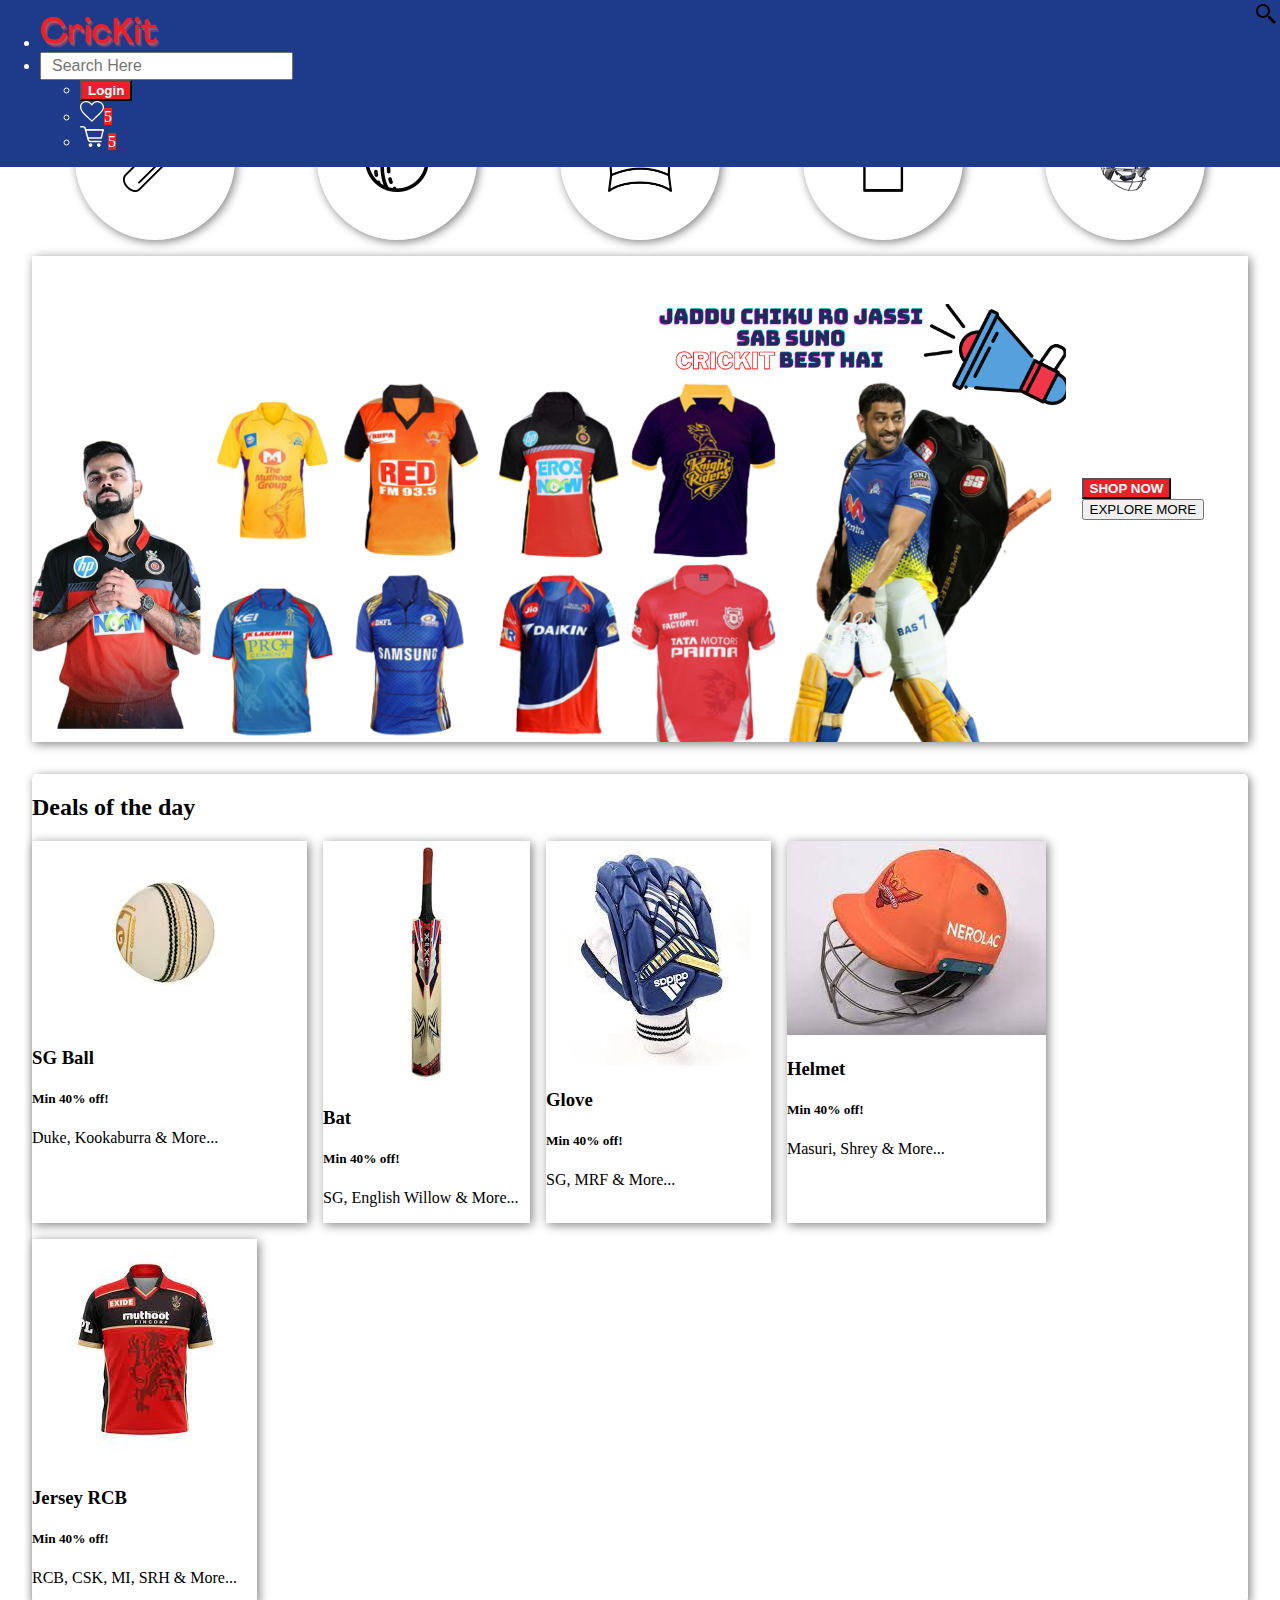
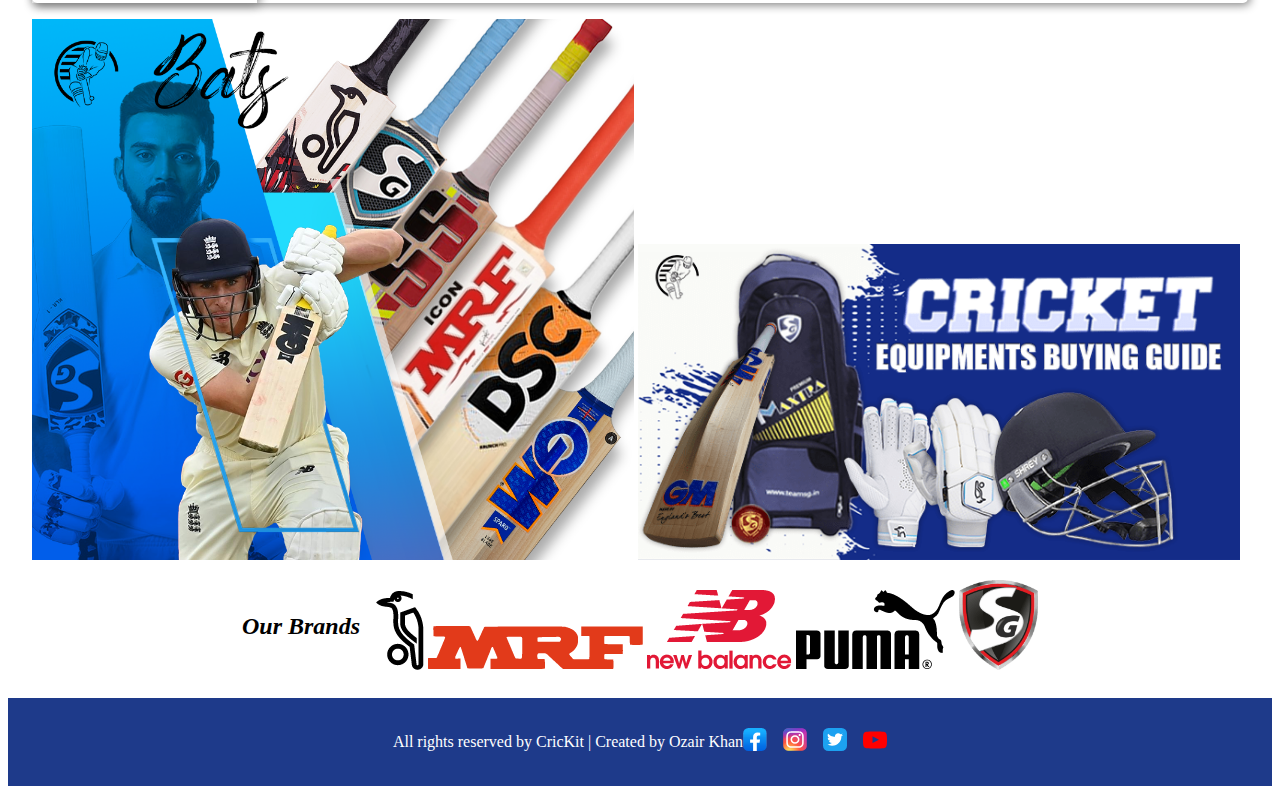
==== index.html @ c499522e "fix: add image" ====
<!DOCTYPE html>
<html lang="en">

<head>
    <meta charset="UTF-8" />
    <meta http-equiv="X-UA-Compatible" content="IE=edge" />
    <meta name="viewport" content="width=device-width, initial-scale=1.0" />
    <title>
        CricKit - Online Shopping Site for IPL jersey, Gloves, Bats, Balls & More.
        Best Offers!
    </title>

    <link rel="stylesheet" href="https://bliss-ui.netlify.app/lib/index.css" />
    <link rel="stylesheet" href="./css/style.css" />
</head>

<body>
    <nav>
        <ul class="navbar-list flex justify-content-space-between gap-2">
            <li class="navbar-list-item">
                <a href=""><img class="brand pl-1" src="./assets/logo/crickit.png" alt="crickit-logo" /></a>
            </li>
            <li class="navbar-list-item">
                <div class="rel search-container">
                    <input class="input-search" type="text" placeholder="Search Here" name="search" />
                    <img class="search" src="./assets/icons-svg/search.svg" alt="search-icon" />
                </div>
            </li>
            <ul class="navbar-list flex justify-content-space-between gap-2">
                <li class="navbar-list-item"><button class="btn">Login</button></li>
                <li class="navbar-list-item badge-container cursor">
                    <img class="svg-icon" src="./assets/icons-svg/heart-white.svg" alt="heart" /><span
                        class="badge badge-red">5</span>
                </li>
                <li class="navbar-list-item badge-container cursor">
                    <img class="svg-icon" src="./assets/icons-svg/shopping-cart.svg" alt="cart" />
                    <span class="badge badge-red">5</span>
                </li>
            </ul>
        </ul>
    </nav>
    <div>
        <main>
            <div class="category">
                <div class="category-list box-shadow mb-1">
                    <img class="img-category" src="./assets/img/cricket-bat.png" alt="bat" />
                </div>
                <div class="category-list box-shadow">
                    <img class="img-category" src="./assets/img/cricket-ball.png" alt="ball" />
                </div>
                <div class="category-list box-shadow">
                    <img class="img-category" src="./assets/img/cap-merchandise.png" alt="cap" />
                </div>
                <div class="category-list box-shadow">
                    <img class="img-category" src="./assets/img/man-tshirt.png" alt="jersey" />
                </div>
                <div class="category-list box-shadow">
                    <img class="img-category" src="./assets/img/helmet.png" alt="helmet" />
                </div>
            </div>
            <div class="banner box-shadow rel">
                <span class="banner-badge box-shadow">Grab Now!!</span>
                <img class="img-banner img-jpg" src="./assets/pics/banner.png" alt="banner" />
                <div>
                    <button class="btn banner-btn-primary">SHOP NOW</button>
                    <button class="btn-secondary-lp px-1 py-0-5 ml-1 font-size-large border-radius bold-500">EXPLORE MORE</button>
                </div>
            </div>
            <div class="deal-container box-shadow">
                <h2 class="pl-1">Deals of the day</h2>
                <div class="deal-items">
                    <div class="card-badge box-shadow">
                        <div class="rel">
                            <img class="img-card" src="./assets/prod/ball2.jpg" alt="ball" />
                        </div>
                        <div class="card-main">
                            <h3 class="prod-title">SG Ball</h3>
                            <h5 class="prod-discount">Min 40% off!</h5>
                        </div>
                        <p class="card-content">Duke, Kookaburra & More...</p>
                    </div>
                    <div class="card-badge box-shadow">
                        <div class="rel">
                            <img class="img-card" src="./assets/prod/bat.jpg" alt="ball" />
                        </div>
                        <div class="card-main">
                            <h3 class="prod-title">Bat</h3>
                            <h5 class="prod-discount">Min 40% off!</h5>
                        </div>
                        <p class="card-content">SG, English Willow & More...</p>
                    </div>
                    <div class="card-badge box-shadow">
                        <div class="rel">
                            <img class="img-card" src="./assets/prod/glove.jpg" alt="glove" />
                        </div>
                        <div class="card-main">
                            <h3 class="prod-title">Glove</h3>
                            <h5 class="prod-discount">Min 40% off!</h5>
                        </div>
                        <p class="card-content">SG, MRF & More...</p>
                    </div>
                    <div class="card-badge box-shadow">
                        <div class="rel">
                            <img class="img-card" src="./assets/prod/helmet.jpg" alt="helmet" />
                        </div>
                        <div class="card-main">
                            <h3 class="prod-title">Helmet</h3>
                            <h5 class="prod-discount">Min 40% off!</h5>
                        </div>
                        <p class="card-content">Masuri, Shrey & More...</p>
                    </div>
                    <div class="card-badge box-shadow">
                        <div class="rel">
                            <img class="img-card" src="./assets/prod/jerseyrcb.jpg" alt="ball" />
                        </div>
                        <div class="card-main">
                            <h3 class="prod-title">Jersey RCB</h3>
                            <h5 class="prod-discount">Min 40% off!</h5>
                        </div>
                        <p class="card-content">RCB, CSK, MI, SRH & More...</p>
                    </div>
                </div>
            </div>
            <div class="ad flex gap-1">
                <img class="img-ad" src="./assets/pics/ad.png" alt="ad" />
                <img class="img-ad" src="./assets/pics/ad1.png" alt="ad" />
            </div>
            <div class="banner flex-column">
                <h2>Our Brands</h2>
                <div class="flex justify-content-space-between gap-1 mb-1">
                    <img src="./assets/pics/bk.png" alt="kk" />
                    <img src="./assets/pics/bmrf.png" alt="mrf" />
                    <img src="./assets/pics/bnb.png" alt="nb" />
                    <img src="./assets/pics/bpuma.png" alt="puma" />
                    <img src="./assets/pics/bsg.png" alt="sg" />
                </div>
            </div>
        </main>
    </div>

    <footer class="flex-column gap-1">
        <div class="text-white bold-500">All rights reserved by CricKit | Created by Ozair Khan</div>
        <div class="connect">
            <div class="facebook">
                <a href=""><img class="svg-icon" src="./assets/icons-svg/facebook-app.svg" alt="facebook" /></a>
            </div>
            <div class="instagram">
                <a href=""><img class="svg-icon" src="./assets/icons-svg/ig-instagram.svg" alt="instagram" /></a>
            </div>
            <div class="twitter">
                <a href=""><img class="svg-icon" src="./assets/icons-svg/twitter-app.svg" alt="twitter" /></a>
            </div>
            <div class="youtube">
                <a href=""><img class="svg-icon" src="./assets/icons-svg/youtube-color.svg" alt="youtube" /></a>
            </div>
        </div>
    </footer>
</body>

</html>
---- css/style.css ----
@import url("./base.css");

/* nav */
nav {
  position: fixed;
  top: 0;
  left: 0;
  width: 100%;
  background: var(--dark-blue);
  z-index: 10;
}

.navbar-list {
  padding-right: 2rem;
}

.navbar-list-item {
  color: var(--white);
}

.brand {
  height: 2rem;
}

.search {
  position: absolute;
  right: 2px;
  top: 2px;
}

.search-container {
  width: 100%;
}

.input-search {
  padding: 3px 10px;
  outline: 1px transparent;
  font-size:1rem;
  color: var(--black);
  padding-right: 2rem;
}

button.btn {
  background: var(--red);
  font-weight: 600;
  color: var(--white);
}

.btn:hover, .banner-btn-primary:hover {
  background: var(--light-red);
  color: var(--red);
}

.banner-btn-primary:hover {
    border: 1px solid var(--red);
}

/* main */
main,
aside {
  margin-top: 5rem;
}

button.banner-btn-primary {
  /* position: absolute;
  bottom: 1rem;
  right: 1rem;
  padding: 1rem 3rem; */
}

.banner {
  display: flex;
  justify-content: center;
  width: 95vw;
  margin: 0 auto;
  align-items: center;
  font-style: italic;
  margin-top: 1rem;
  gap: 1rem;
  background: var(--white);
}

.img-banner {
  width: 85%;
  margin: 0 auto;
  height: auto;
  margin-top: 3rem;
}

.banner-content {
  background: #283891;
  color: white;
  border-radius: 5px;
  font-size: 3rem;
}

.banner-badge {
  position: absolute;
  top: 0;
  left: 0;
  font-size: 3rem;
  background: var(--red);
  font-weight: bold;
  color: white;
  padding: 4px;
}

.banner-text-container {
  position: absolute;
  background: #ffeca2;
  border-radius: 50%;
  height: 3rem;
  top: 4rem;
  right: 1.5rem;
  padding: 2rem 1.5rem 3.5rem 1.5rem;
}

.banner-text {
  font-size: 1.5rem;
}

.category {
  display: flex;
  justify-content: space-evenly;
  gap: 1rem;
  margin-top: 2rem;
}

.category-list {
  display: flex;
  justify-content: center;
  border-radius: 50%;
  width: 10rem;
  height: 10rem;
  align-items: center;
  background: var(--white);
}

.img-category {
  width: 4rem;
  height: 4rem;
}

.category-list:hover {
  cursor: pointer;
  background: var(--red);
}

.card-badge:hover,
.main-container > div:hover {
  cursor: pointer;
  box-shadow: 5px 5px 20px var(--gray);
}

.deal-container {
  width: 95vw;
  display: flex;
  flex-direction: column;
  margin: 0 auto;
  margin-top: 2rem;
  border-radius: 5px;
  background: var(--white);
}

.deal-items {
  display: flex;
  flex-wrap: wrap;
  gap: 1rem;
}

.prod-title,
.prod-discount,
p.card-content {
  color: var(--black);
}

.ad {
    width: 95vw;
    margin: auto;
    margin-top: 1rem;
}

.img-ad {
    width: 49.5%;
}

/* footer */
footer {
  display: flex;
  justify-content: center;
  background: var(--dark-blue);
  height: 5.5rem;
  align-items: center;
  margin-top: 1.5rem;
}

.connect {
  display: flex;
  gap: 1rem;
}

/* product html */
.content-container {
  display: flex;
  gap: 1rem;
  background: var(--light-black);
}

.sidebar {
  gap: 1rem;
  width: 17%;
  margin-left: 1rem;
  padding: 1rem;
  position: fixed;
  background: var(--white);
  height: 78%;
}

.side-heading {
  color: var(--dark-blue);
}

.side-heading > ul {
  padding: 0;
}

.main-container {
  display: flex;
  flex-wrap: wrap;
  gap: 2rem;
  width: 78%;
  margin: 5rem auto auto 20%;
  padding: 1rem;
  background: var(--white);
}

.product-name {
  color: #141111;
  padding-left: 1rem;
  font-weight: bold;
  margin: 0;
  margin-top: 0.5rem;
  font-size: 1.5rem;
}

.product-price {
  color: #141111;
  padding-left: 1rem;
  font-weight: bold;
}

.product-action {
  display: flex;
  justify-content: space-between;
}

.product-buy-button {
  background: #ed1f27;
  border: none;
  padding: 1rem;
  margin: 1rem;
  font-size: 1.2rem;
  border-radius: 5px;
  color: white;
}

.product-cart-button {
  color: #ed1f27;
  border: 1px solid #ed1f27;
  border-radius: 5px;
  padding: 1rem;
  margin: 1rem;
  font-size: 1.2rem;
}

.img-container {
  display: flex;
  margin: auto;
  margin-top: 0.5rem;
}

.img-wishlist {
  position: absolute;
  top: 1rem;
  right: 1rem;
}

/* Login html */
.login-container {
  gap: 2rem;
  height: 77.5vh;
  justify-content: center;
}

.form-container {
  gap: 2rem;
  background: var(--white);
}
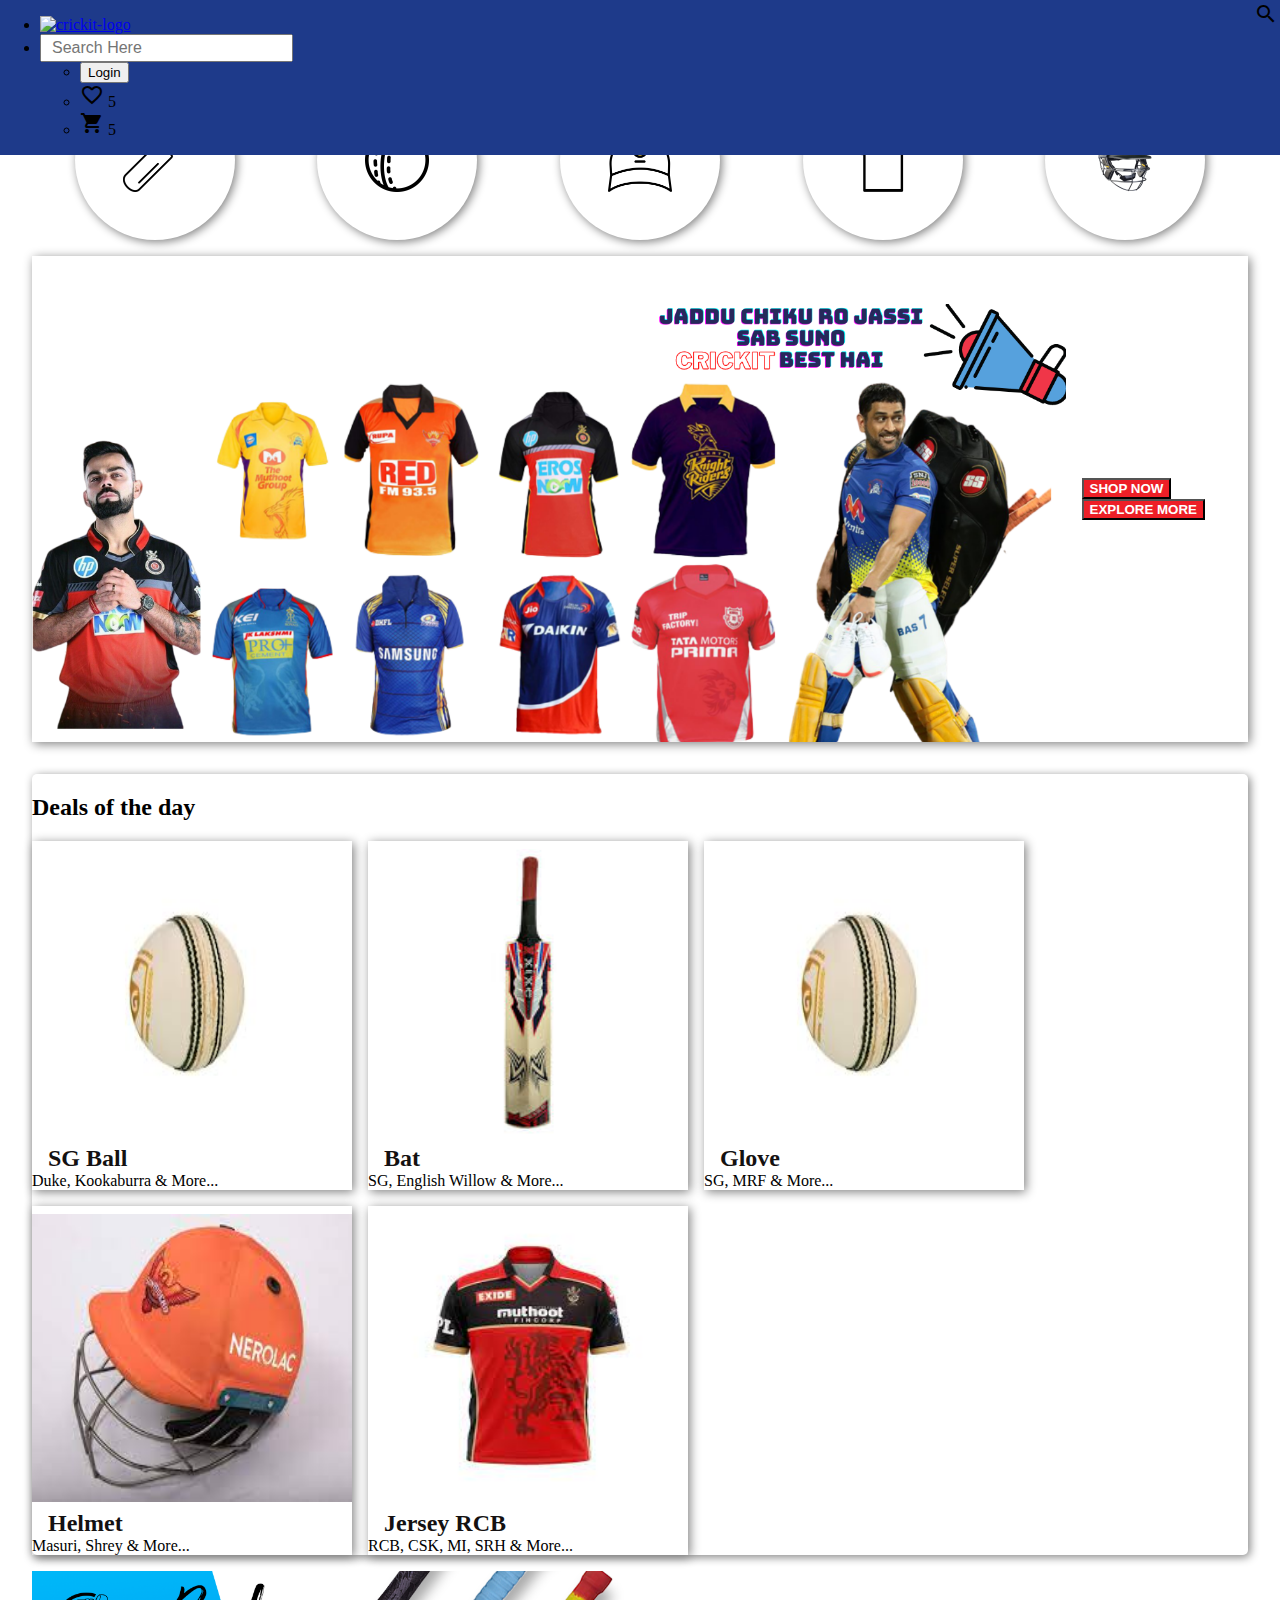
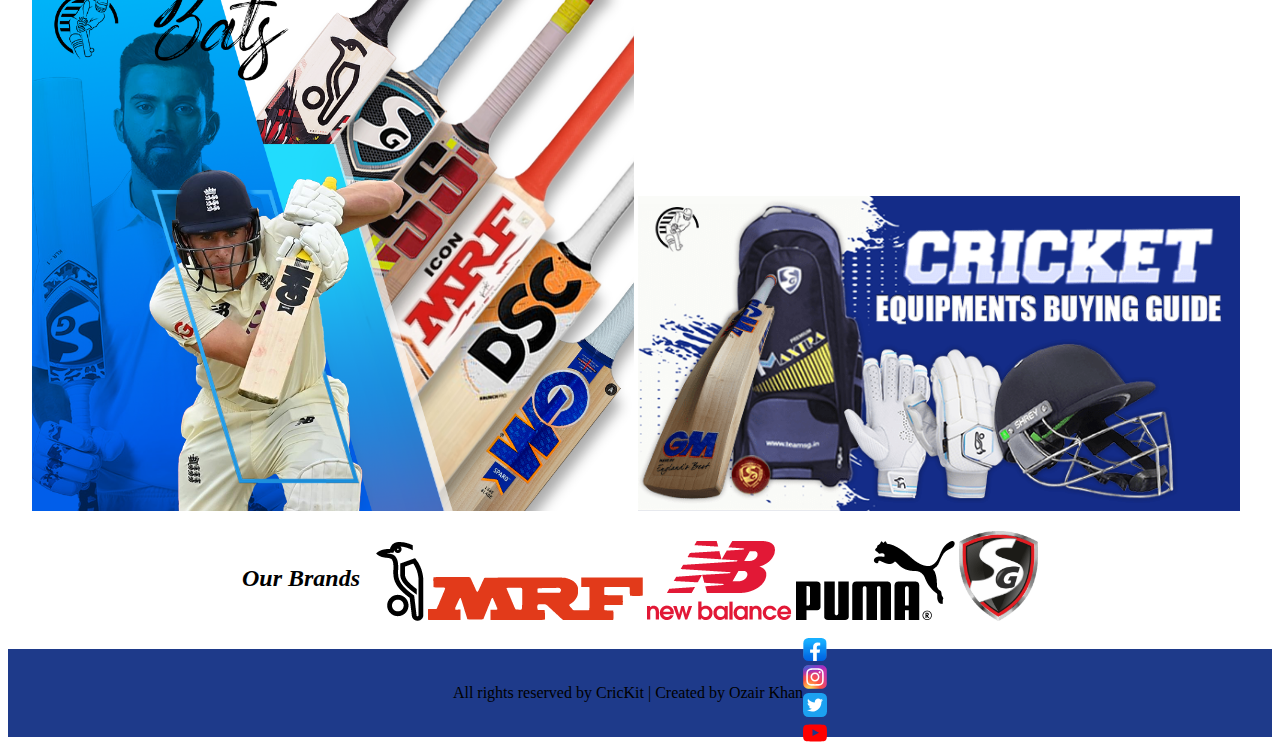
==== commit bd2dceda: "refactor: using card components" ====
--- a/index.html
+++ b/index.html
@@ -9,125 +9,132 @@
         CricKit - Online Shopping Site for IPL jersey, Gloves, Bats, Balls & More.
         Best Offers!
     </title>
-
+    <link href="https://fonts.googleapis.com/icon?family=Material+Icons" rel="stylesheet" />
     <link rel="stylesheet" href="https://bliss-ui.netlify.app/lib/index.css" />
-    <link rel="stylesheet" href="./css/style.css" />
+    <link rel="stylesheet" href="./index.css" />
 </head>
 
 <body>
-    <nav>
-        <ul class="navbar-list flex justify-content-space-between gap-2">
-            <li class="navbar-list-item">
-                <a href=""><img class="brand pl-1" src="./assets/logo/crickit.png" alt="crickit-logo" /></a>
+    <nav class="p-1">
+        <ul class="navbar-list flex justify-between">
+            <li class="flex align-center justify-center">
+                <a href="../index.html"><img class="brand" src="../assets/logo/crickit-logo.png"
+                        alt="crickit-logo" /></a>
             </li>
-            <li class="navbar-list-item">
-                <div class="rel search-container">
-                    <input class="input-search" type="text" placeholder="Search Here" name="search" />
-                    <img class="search" src="./assets/icons-svg/search.svg" alt="search-icon" />
+            <li class="flex align-center justify-center">
+                <div class="rel input-container">
+                    <span class="material-icons search black"> search </span>
+                    <input class="input-search black" type="text" placeholder="Search Here" name="search" />
                 </div>
             </li>
-            <ul class="navbar-list flex justify-content-space-between gap-2">
-                <li class="navbar-list-item"><button class="btn">Login</button></li>
-                <li class="navbar-list-item badge-container cursor">
-                    <img class="svg-icon" src="./assets/icons-svg/heart-white.svg" alt="heart" /><span
-                        class="badge badge-red">5</span>
+            <ul class="navbar-list flex align-center gap-2">
+                <li class="flex align-center justify-center"><button class="btn-primary">Login</button></li>
+                <li class="flex align-center justify-center white badge-container">
+                    <span class="material-icons">favorite_border</span>
+                    <span class="badge bg-red">5</span>
                 </li>
-                <li class="navbar-list-item badge-container cursor">
-                    <img class="svg-icon" src="./assets/icons-svg/shopping-cart.svg" alt="cart" />
-                    <span class="badge badge-red">5</span>
+                <li class="flex align-center justify-center white badge-container">
+                    <span class="material-icons"> shopping_cart </span>
+                    <span class="badge bg-red">5</span>
                 </li>
             </ul>
         </ul>
     </nav>
     <div>
         <main>
-            <div class="category">
-                <div class="category-list box-shadow mb-1">
+            <div class="category flex gap-1 mb-1">
+                <div class="category-list flex justify-center align-center bg-white box-shadow">
                     <img class="img-category" src="./assets/img/cricket-bat.png" alt="bat" />
                 </div>
-                <div class="category-list box-shadow">
+                <div class="category-list flex justify-center align-center bg-white box-shadow">
                     <img class="img-category" src="./assets/img/cricket-ball.png" alt="ball" />
                 </div>
-                <div class="category-list box-shadow">
+                <div class="category-list flex justify-center align-center bg-white box-shadow">
                     <img class="img-category" src="./assets/img/cap-merchandise.png" alt="cap" />
                 </div>
-                <div class="category-list box-shadow">
+                <div class="category-list flex justify-center align-center bg-white box-shadow">
                     <img class="img-category" src="./assets/img/man-tshirt.png" alt="jersey" />
                 </div>
-                <div class="category-list box-shadow">
+                <div class="category-list flex justify-center align-center bg-white box-shadow">
                     <img class="img-category" src="./assets/img/helmet.png" alt="helmet" />
                 </div>
             </div>
-            <div class="banner box-shadow rel">
-                <span class="banner-badge box-shadow">Grab Now!!</span>
-                <img class="img-banner img-jpg" src="./assets/pics/banner.png" alt="banner" />
-                <div>
-                    <button class="btn banner-btn-primary">SHOP NOW</button>
-                    <button class="btn-secondary-lp px-1 py-0-5 ml-1 font-size-large border-radius bold-500">EXPLORE MORE</button>
+            <div class="banner bg-white border-radius box-shadow rel">
+                <span class="banner-badge white bg-red border-radius bold-500">Grab Now!!</span>
+                <img class="img-banner mt-1" src="./assets/pics/banner.png" alt="banner" />
+                <div class="banner-btn pr-1 pb-1 flex gap-1">
+                    <button class="btn btn-primary">SHOP NOW</button>
+                    <button class="btn btn-secondary">EXPLORE MORE</button>
                 </div>
             </div>
-            <div class="deal-container box-shadow">
+            <div class="deal-container flex flex-column border-radius bg-white box-shadow">
                 <h2 class="pl-1">Deals of the day</h2>
-                <div class="deal-items">
-                    <div class="card-badge box-shadow">
-                        <div class="rel">
-                            <img class="img-card" src="./assets/prod/ball2.jpg" alt="ball" />
+                <div class="deal-items flex gap-1 pl-1 pb-1">
+                    <div class="card-vertical product rel bg-white card-badge box-shadow">
+                        <div class="card-img-container flex img-container">
+                            <img class="img-jpg" src="../assets/prod/ball2.jpg" alt="ball" />
                         </div>
-                        <div class="card-main">
-                            <h3 class="prod-title">SG Ball</h3>
-                            <h5 class="prod-discount">Min 40% off!</h5>
+                        <div class="card-body flex flex-column align-items">
+                            <div class="product-name p-1">SG Ball</div>
+                            <div class="card-sub-content p-1">
+                                Duke, Kookaburra & More...
+                            </div>
                         </div>
-                        <p class="card-content">Duke, Kookaburra & More...</p>
                     </div>
-                    <div class="card-badge box-shadow">
-                        <div class="rel">
-                            <img class="img-card" src="./assets/prod/bat.jpg" alt="ball" />
+                    <div class="card-vertical product rel bg-white card-badge box-shadow">
+                        <div class="card-img-container flex img-container">
+                            <img class="img-jpg" src="./assets/prod/bat.jpg" alt="bat" />
                         </div>
-                        <div class="card-main">
-                            <h3 class="prod-title">Bat</h3>
-                            <h5 class="prod-discount">Min 40% off!</h5>
+                        <div class="card-body flex flex-column align-items">
+                            <div class="product-name p-1">Bat</div>
+                            <div class="card-sub-content p-1">
+                                SG, English Willow & More...
+                            </div>
                         </div>
-                        <p class="card-content">SG, English Willow & More...</p>
                     </div>
-                    <div class="card-badge box-shadow">
-                        <div class="rel">
-                            <img class="img-card" src="./assets/prod/glove.jpg" alt="glove" />
+                    <div class="card-vertical product rel bg-white card-badge box-shadow">
+                        <div class="card-img-container flex img-container">
+                            <img class="img-jpg" src="../assets/prod/ball2.jpg" alt="card-pic" />
                         </div>
-                        <div class="card-main">
-                            <h3 class="prod-title">Glove</h3>
-                            <h5 class="prod-discount">Min 40% off!</h5>
+                        <div class="card-body flex flex-column align-items">
+                            <div class="product-name p-1">Glove</div>
+                            <div class="card-sub-content p-1">
+                                SG, MRF & More...
+                            </div>
                         </div>
-                        <p class="card-content">SG, MRF & More...</p>
                     </div>
-                    <div class="card-badge box-shadow">
-                        <div class="rel">
-                            <img class="img-card" src="./assets/prod/helmet.jpg" alt="helmet" />
+                    <div class="card-vertical product rel bg-white card-badge box-shadow">
+                        <div class="card-img-container flex img-container">
+                            <img class="img-jpg" src="../assets/prod/helmet.jpg" alt="helmet" />
                         </div>
-                        <div class="card-main">
-                            <h3 class="prod-title">Helmet</h3>
-                            <h5 class="prod-discount">Min 40% off!</h5>
+                        <div class="card-body flex flex-column align-items">
+                            <div class="product-name p-1">Helmet</div>
+                            <div class="card-sub-content p-1">
+                                Masuri, Shrey & More...
+                            </div>
                         </div>
-                        <p class="card-content">Masuri, Shrey & More...</p>
                     </div>
-                    <div class="card-badge box-shadow">
-                        <div class="rel">
-                            <img class="img-card" src="./assets/prod/jerseyrcb.jpg" alt="ball" />
+                    <div class="card-vertical product rel bg-white card-badge box-shadow">
+                        <div class="card-img-container flex img-container">
+                            <img class="img-jpg" src="./assets/prod/jerseyrcb.jpg" alt="jersey" />
                         </div>
-                        <div class="card-main">
-                            <h3 class="prod-title">Jersey RCB</h3>
-                            <h5 class="prod-discount">Min 40% off!</h5>
+                        <div class="card-body flex flex-column align-items">
+                            <div class="product-name p-1">Jersey RCB</div>
+                            <div class="card-sub-content p-1">
+                                RCB, CSK, MI, SRH & More...
+                            </div>
                         </div>
-                        <p class="card-content">RCB, CSK, MI, SRH & More...</p>
                     </div>
+
                 </div>
             </div>
             <div class="ad flex gap-1">
                 <img class="img-ad" src="./assets/pics/ad.png" alt="ad" />
                 <img class="img-ad" src="./assets/pics/ad1.png" alt="ad" />
             </div>
-            <div class="banner flex-column">
+            <div class="banner flex-column bg-white">
                 <h2>Our Brands</h2>
-                <div class="flex justify-content-space-between gap-1 mb-1">
+                <div class="flex justify-between gap-1 mb-1">
                     <img src="./assets/pics/bk.png" alt="kk" />
                     <img src="./assets/pics/bmrf.png" alt="mrf" />
                     <img src="./assets/pics/bnb.png" alt="nb" />
@@ -138,9 +145,10 @@
         </main>
     </div>
 
-    <footer class="flex-column gap-1">
-        <div class="text-white bold-500">All rights reserved by CricKit | Created by Ozair Khan</div>
-        <div class="connect">
+    <footer class="flex flex-column justify-center align-center gap-1">
+        <div class="white bold-500">All rights reserved by <span class="red">CricKit</span> | Created by Ozair Khan
+        </div>
+        <div class="flex gap-1">
             <div class="facebook">
                 <a href=""><img class="svg-icon" src="./assets/icons-svg/facebook-app.svg" alt="facebook" /></a>
             </div>
--- a/index.css
+++ b/index.css
@@ -0,0 +1,3 @@
+@import url("./css/style.css");
+@import url("./css/homepage.css");
+@import url("./css/product.css");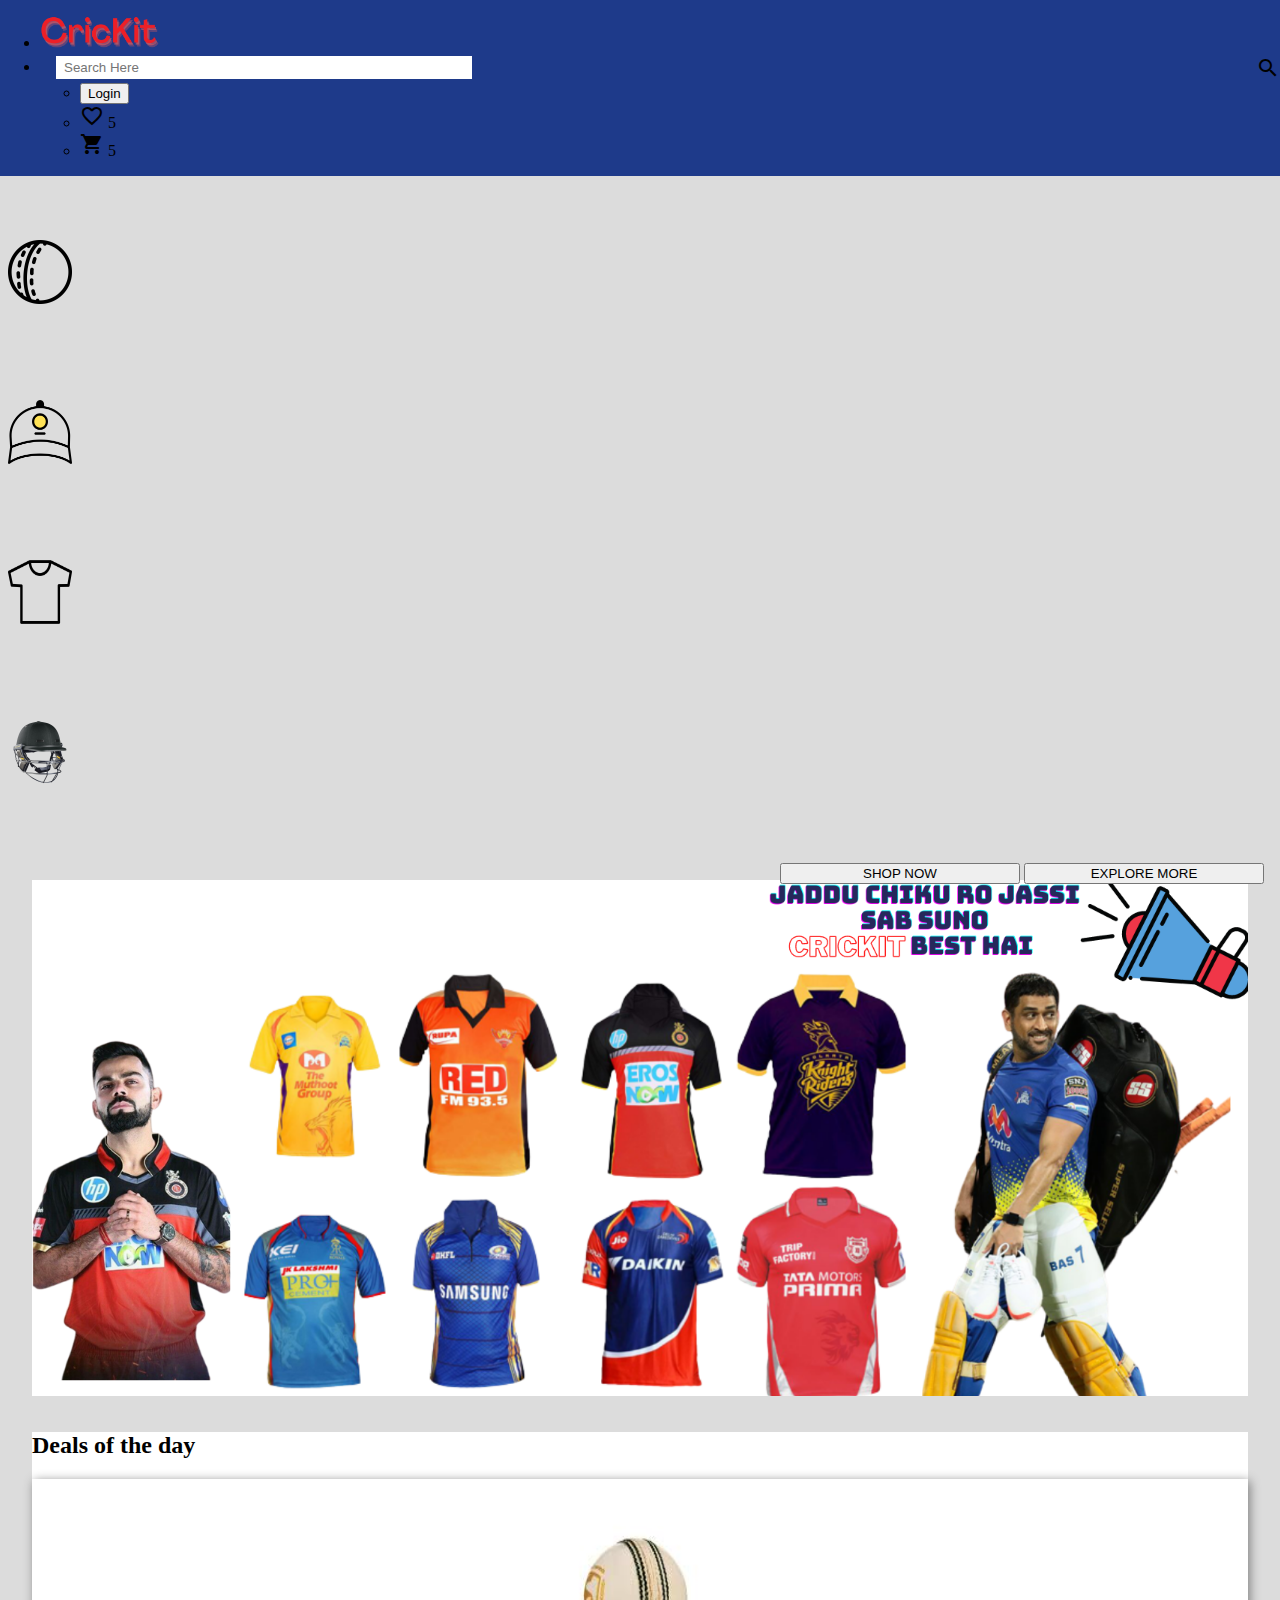
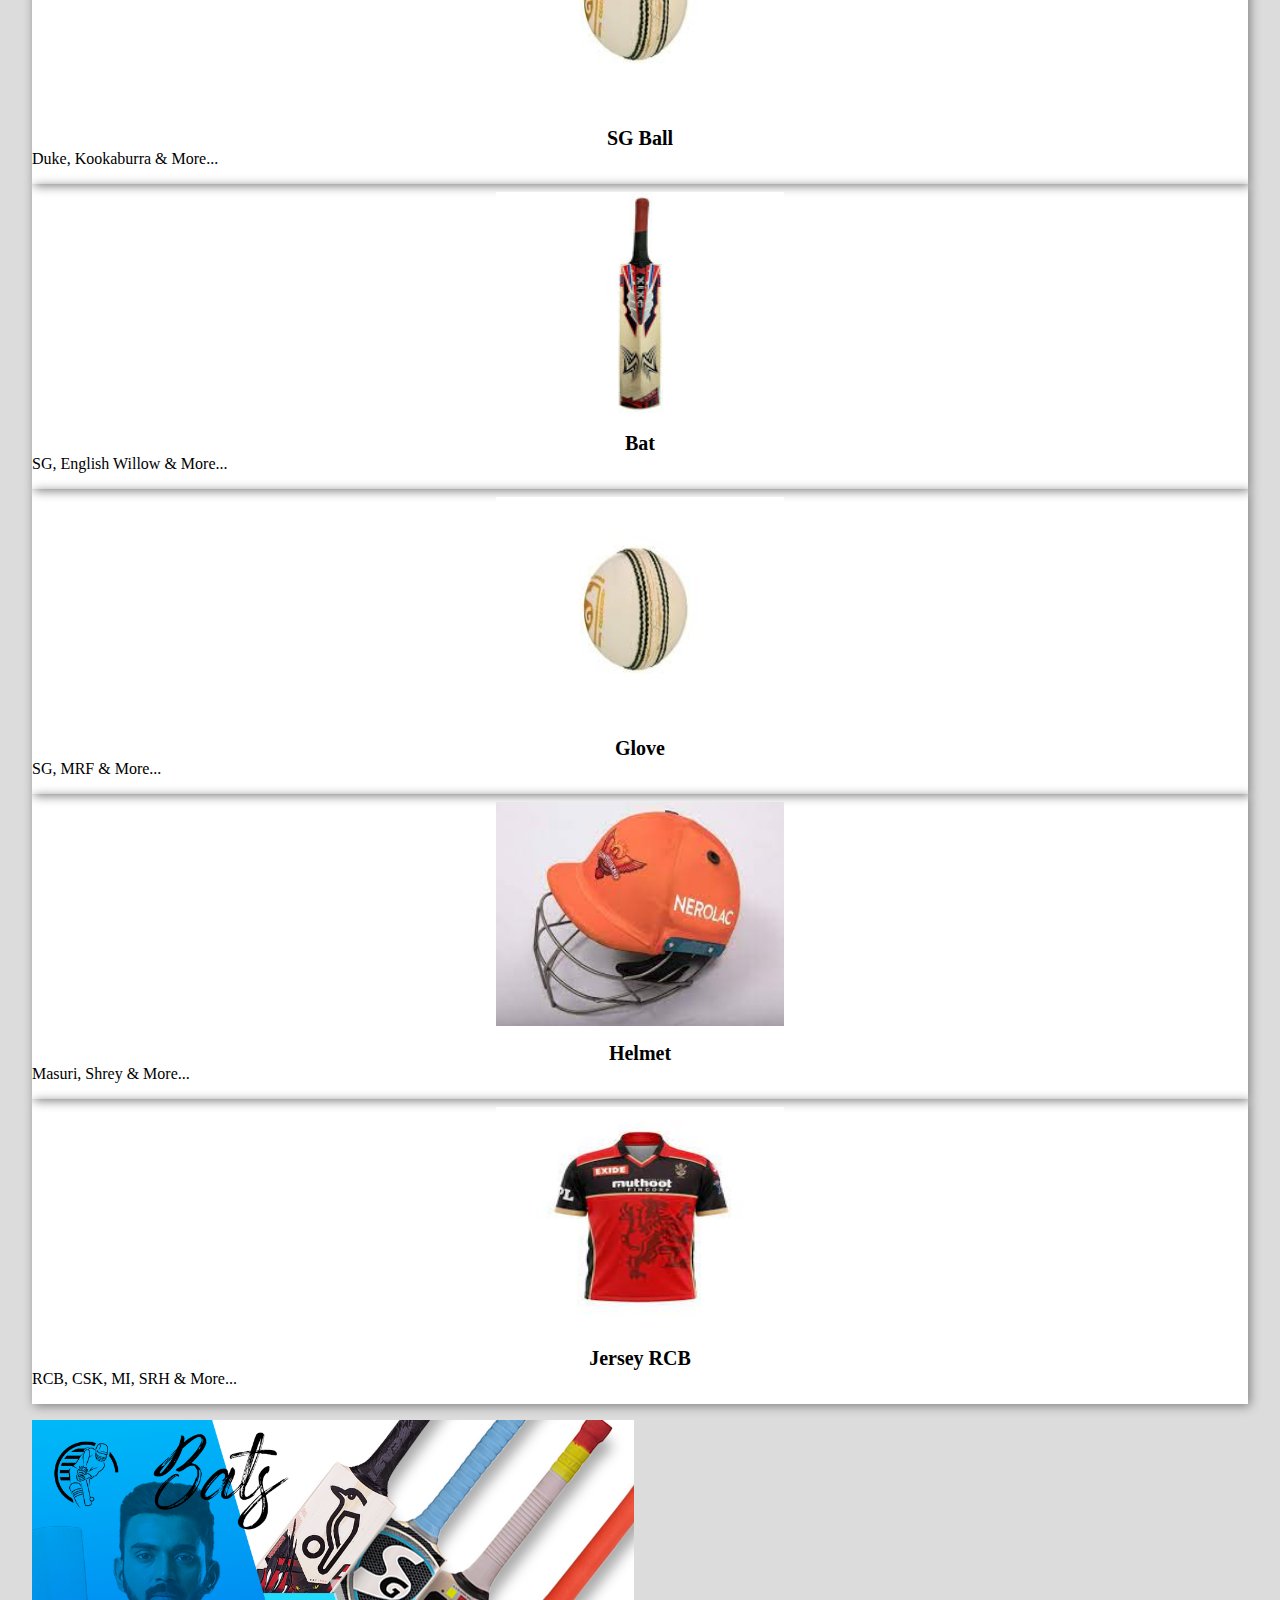
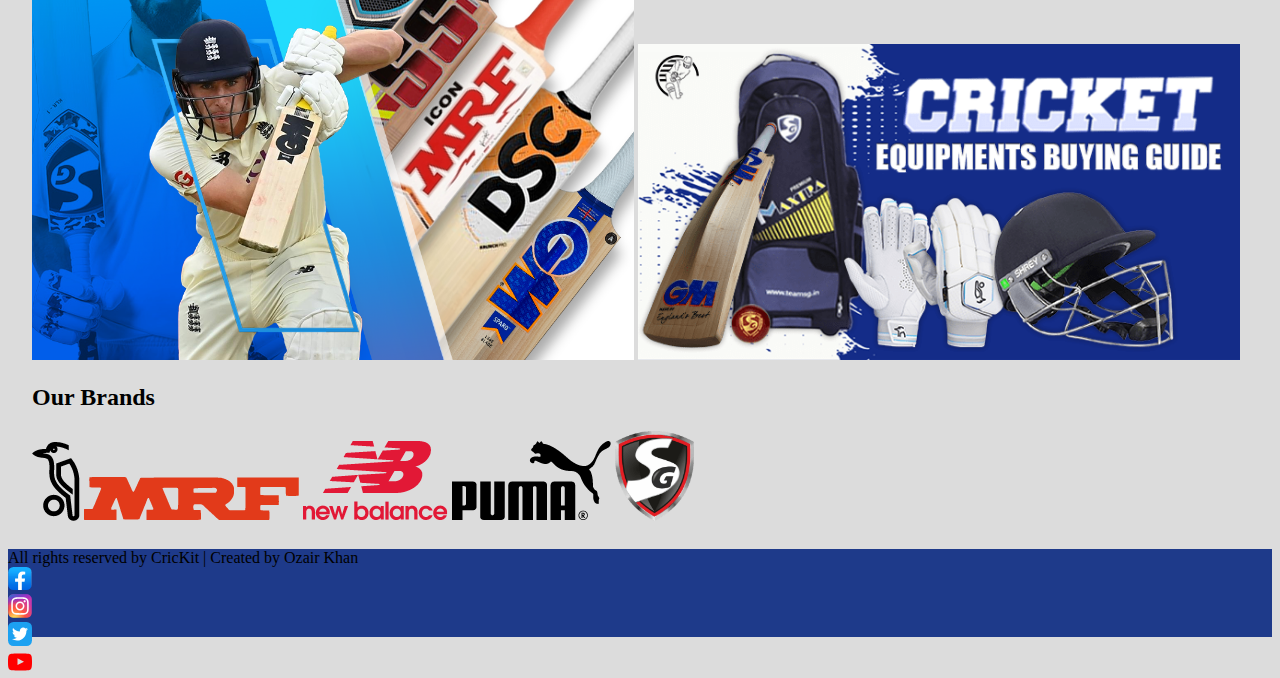
==== commit 75551997: "refactor: add # for dead links" ====
--- a/index.html
+++ b/index.html
@@ -150,16 +150,16 @@
         </div>
         <div class="flex gap-1">
             <div class="facebook">
-                <a href=""><img class="svg-icon" src="./assets/icons-svg/facebook-app.svg" alt="facebook" /></a>
+                <a href="#"><img class="svg-icon" src="./assets/icons-svg/facebook-app.svg" alt="facebook" /></a>
             </div>
             <div class="instagram">
-                <a href=""><img class="svg-icon" src="./assets/icons-svg/ig-instagram.svg" alt="instagram" /></a>
+                <a href="#"><img class="svg-icon" src="./assets/icons-svg/ig-instagram.svg" alt="instagram" /></a>
             </div>
             <div class="twitter">
-                <a href=""><img class="svg-icon" src="./assets/icons-svg/twitter-app.svg" alt="twitter" /></a>
+                <a href="#"><img class="svg-icon" src="./assets/icons-svg/twitter-app.svg" alt="twitter" /></a>
             </div>
             <div class="youtube">
-                <a href=""><img class="svg-icon" src="./assets/icons-svg/youtube-color.svg" alt="youtube" /></a>
+                <a href="#"><img class="svg-icon" src="./assets/icons-svg/youtube-color.svg" alt="youtube" /></a>
             </div>
         </div>
     </footer>
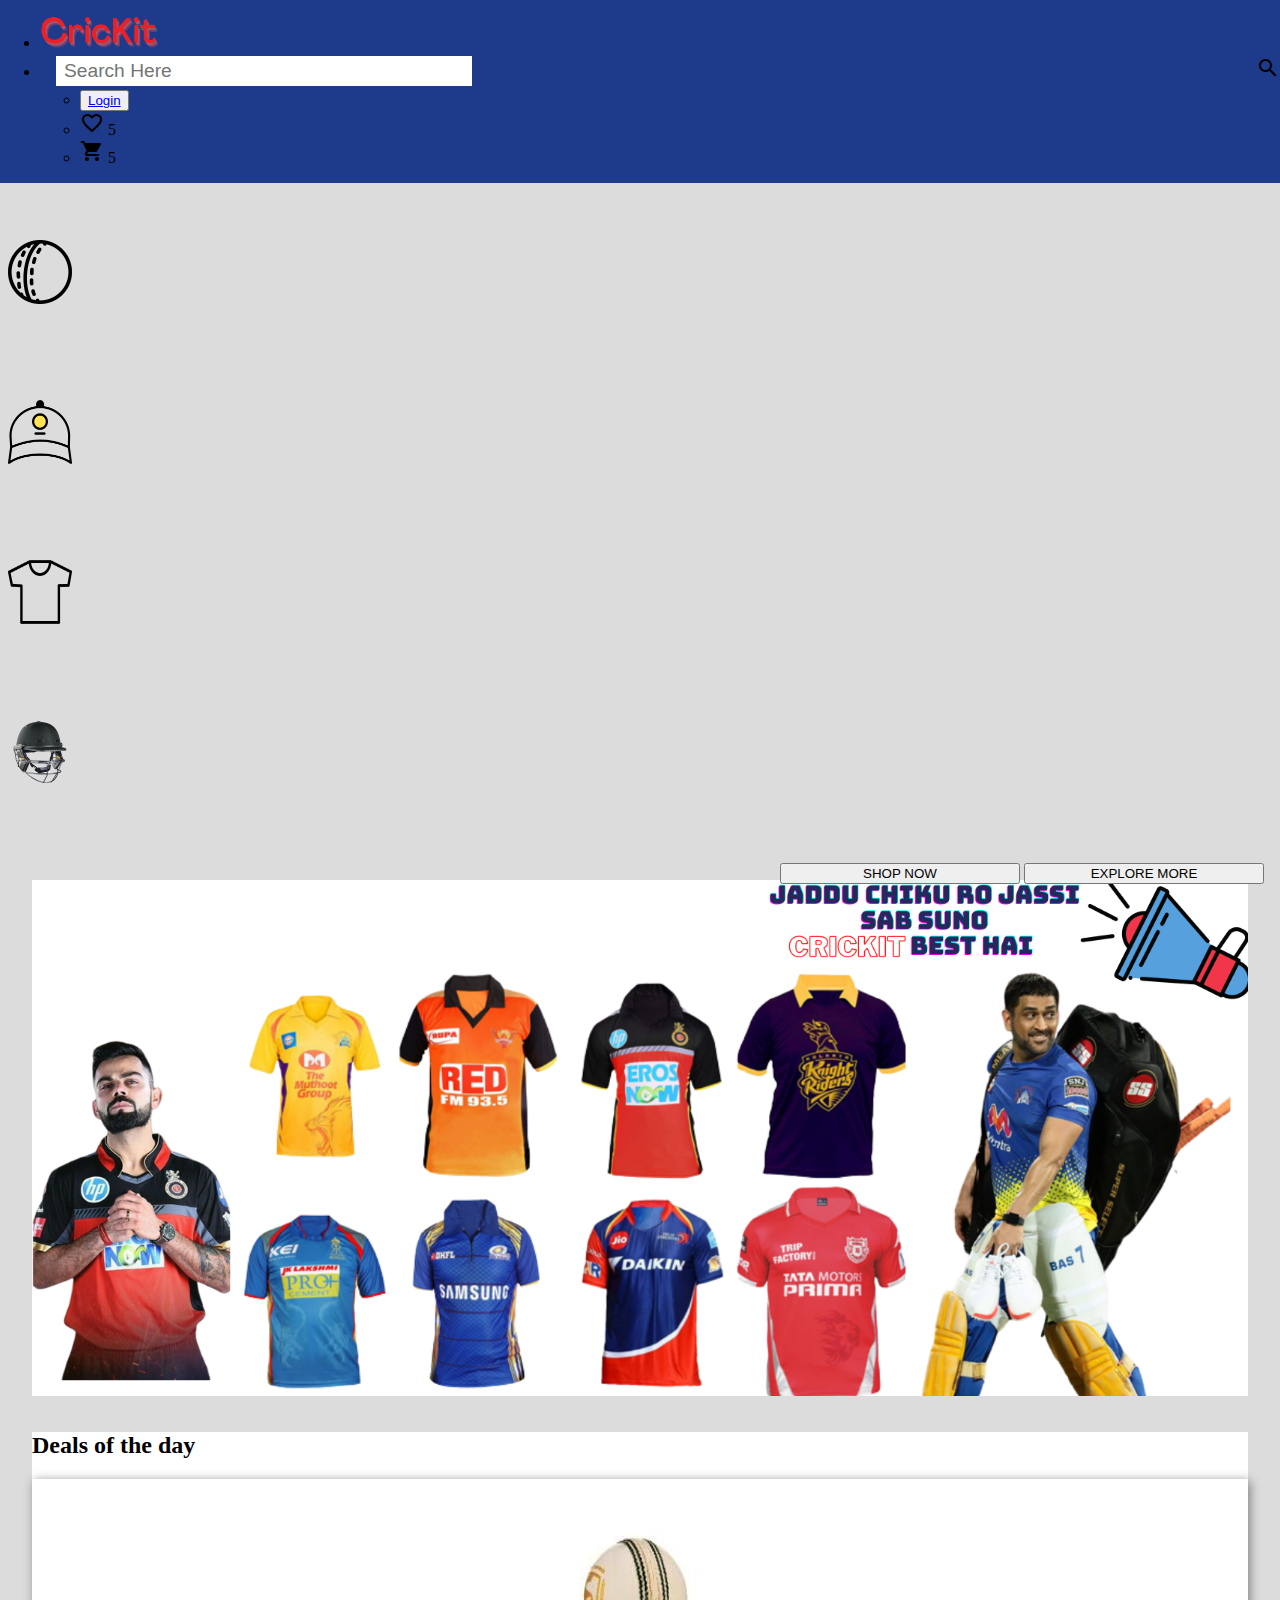
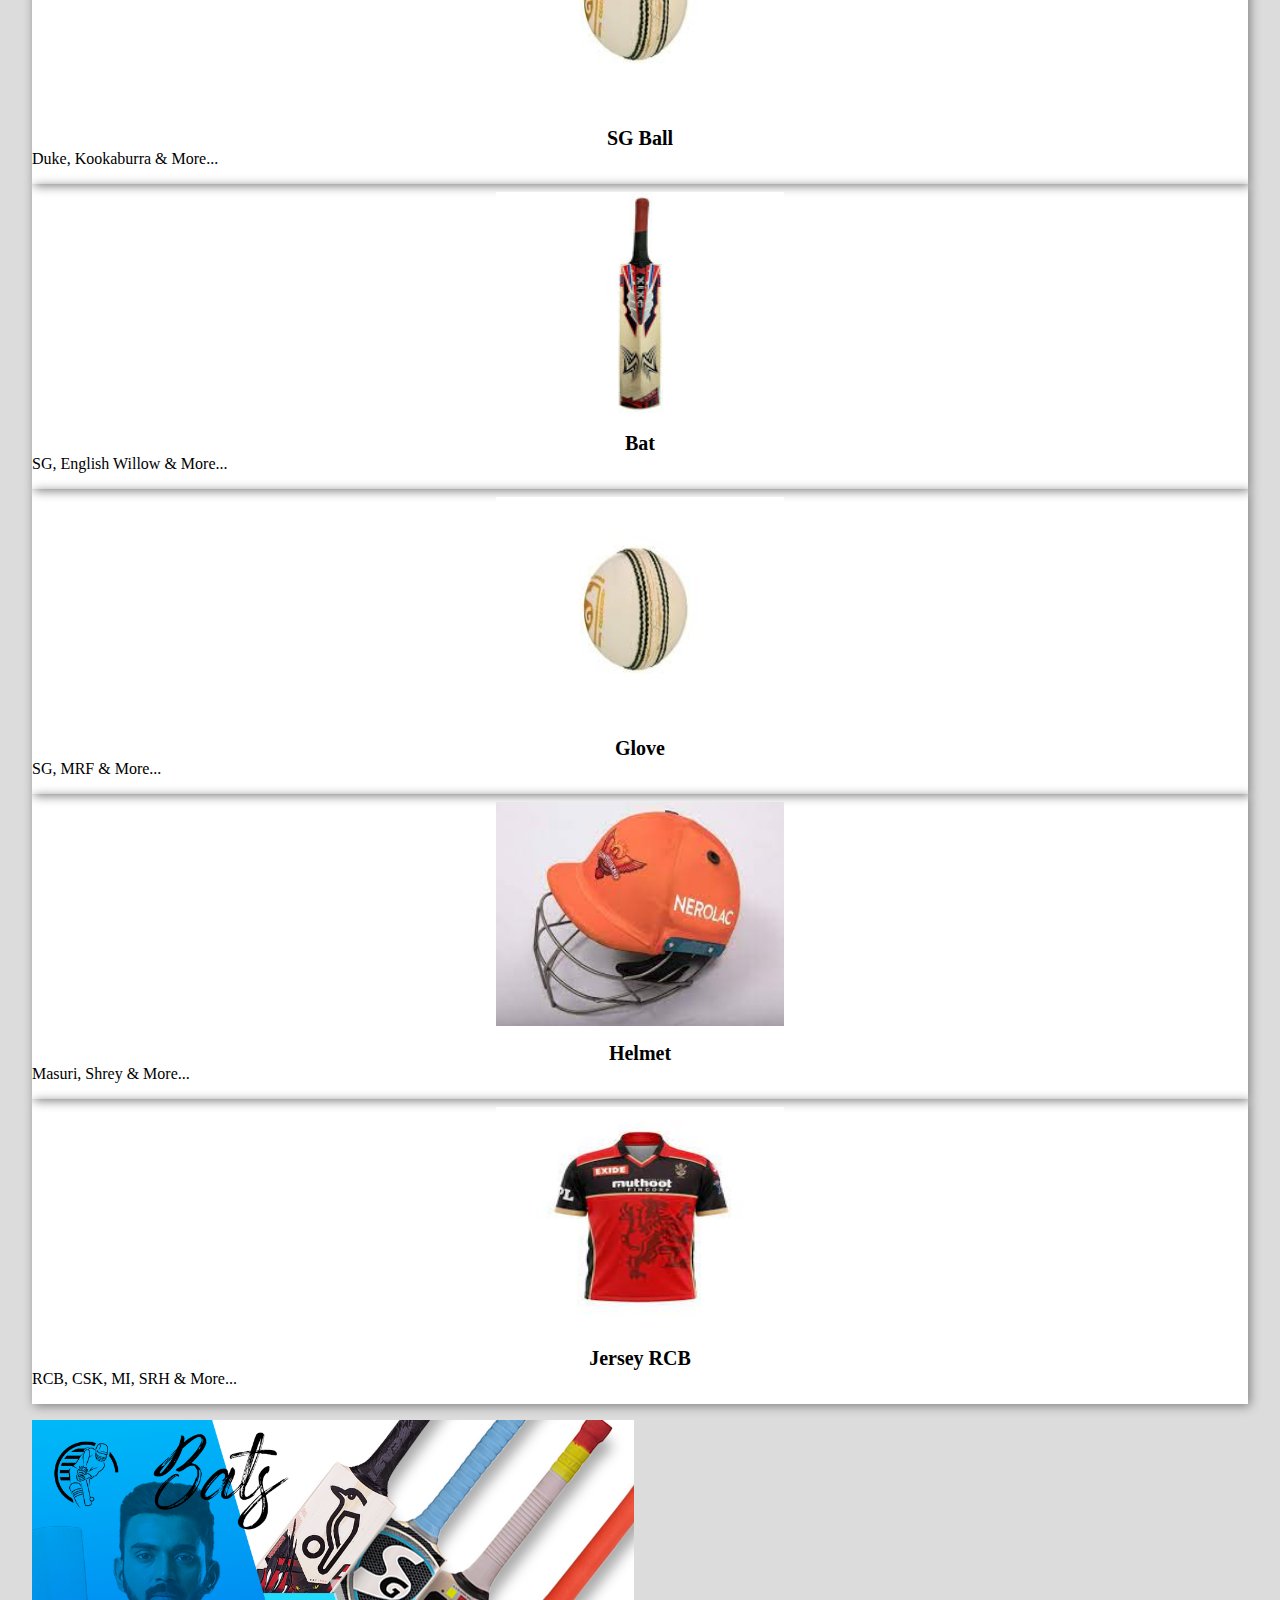
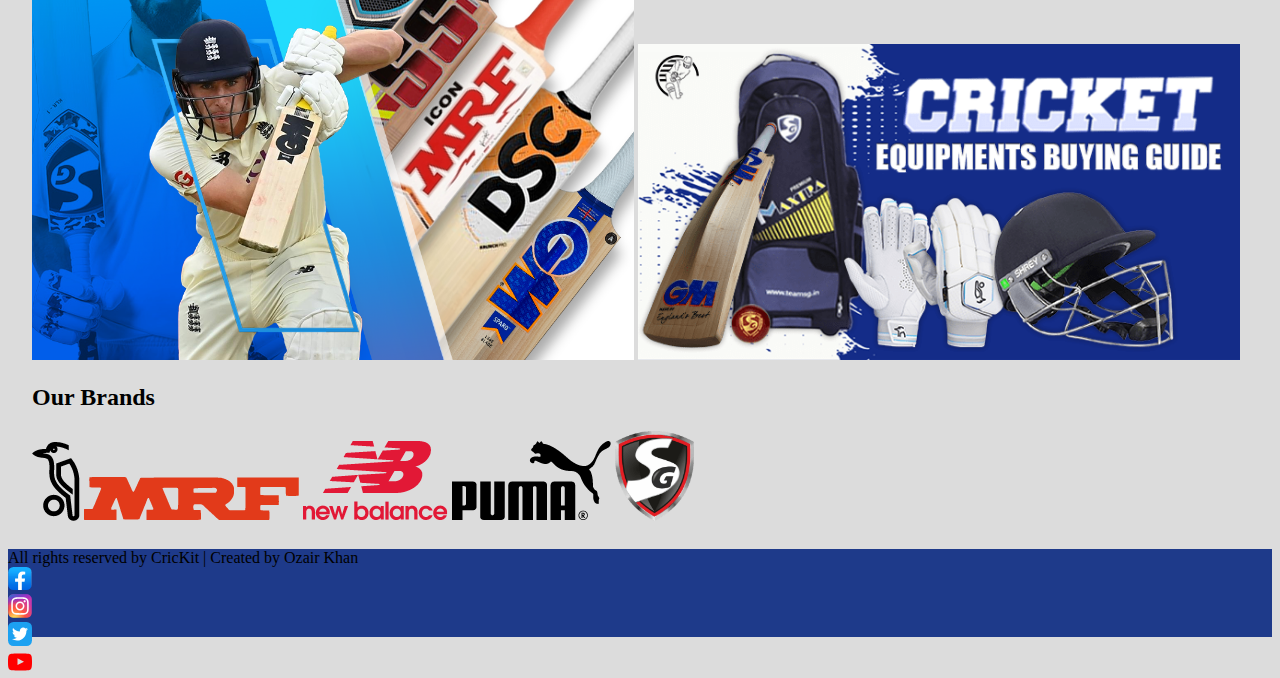
==== commit 5a898851: "add login link" ====
--- a/index.html
+++ b/index.html
@@ -28,7 +28,7 @@
                 </div>
             </li>
             <ul class="navbar-list flex align-center gap-2">
-                <li class="flex align-center justify-center"><button class="btn-primary">Login</button></li>
+                <li class="flex align-center justify-center"><button class="btn-primary"><a href="./html/login.html">Login</a></button></li>
                 <li class="flex align-center justify-center white badge-container">
                     <span class="material-icons">favorite_border</span>
                     <span class="badge bg-red">5</span>
--- a/index.css
+++ b/index.css
@@ -1,3 +1,6 @@
 @import url("./css/style.css");
 @import url("./css/homepage.css");
-@import url("./css/product.css");+@import url("./css/product.css");
+@import url("./css/login.css");
+@import url("./css/signup.css");
+@import url("./css/wishlist.css");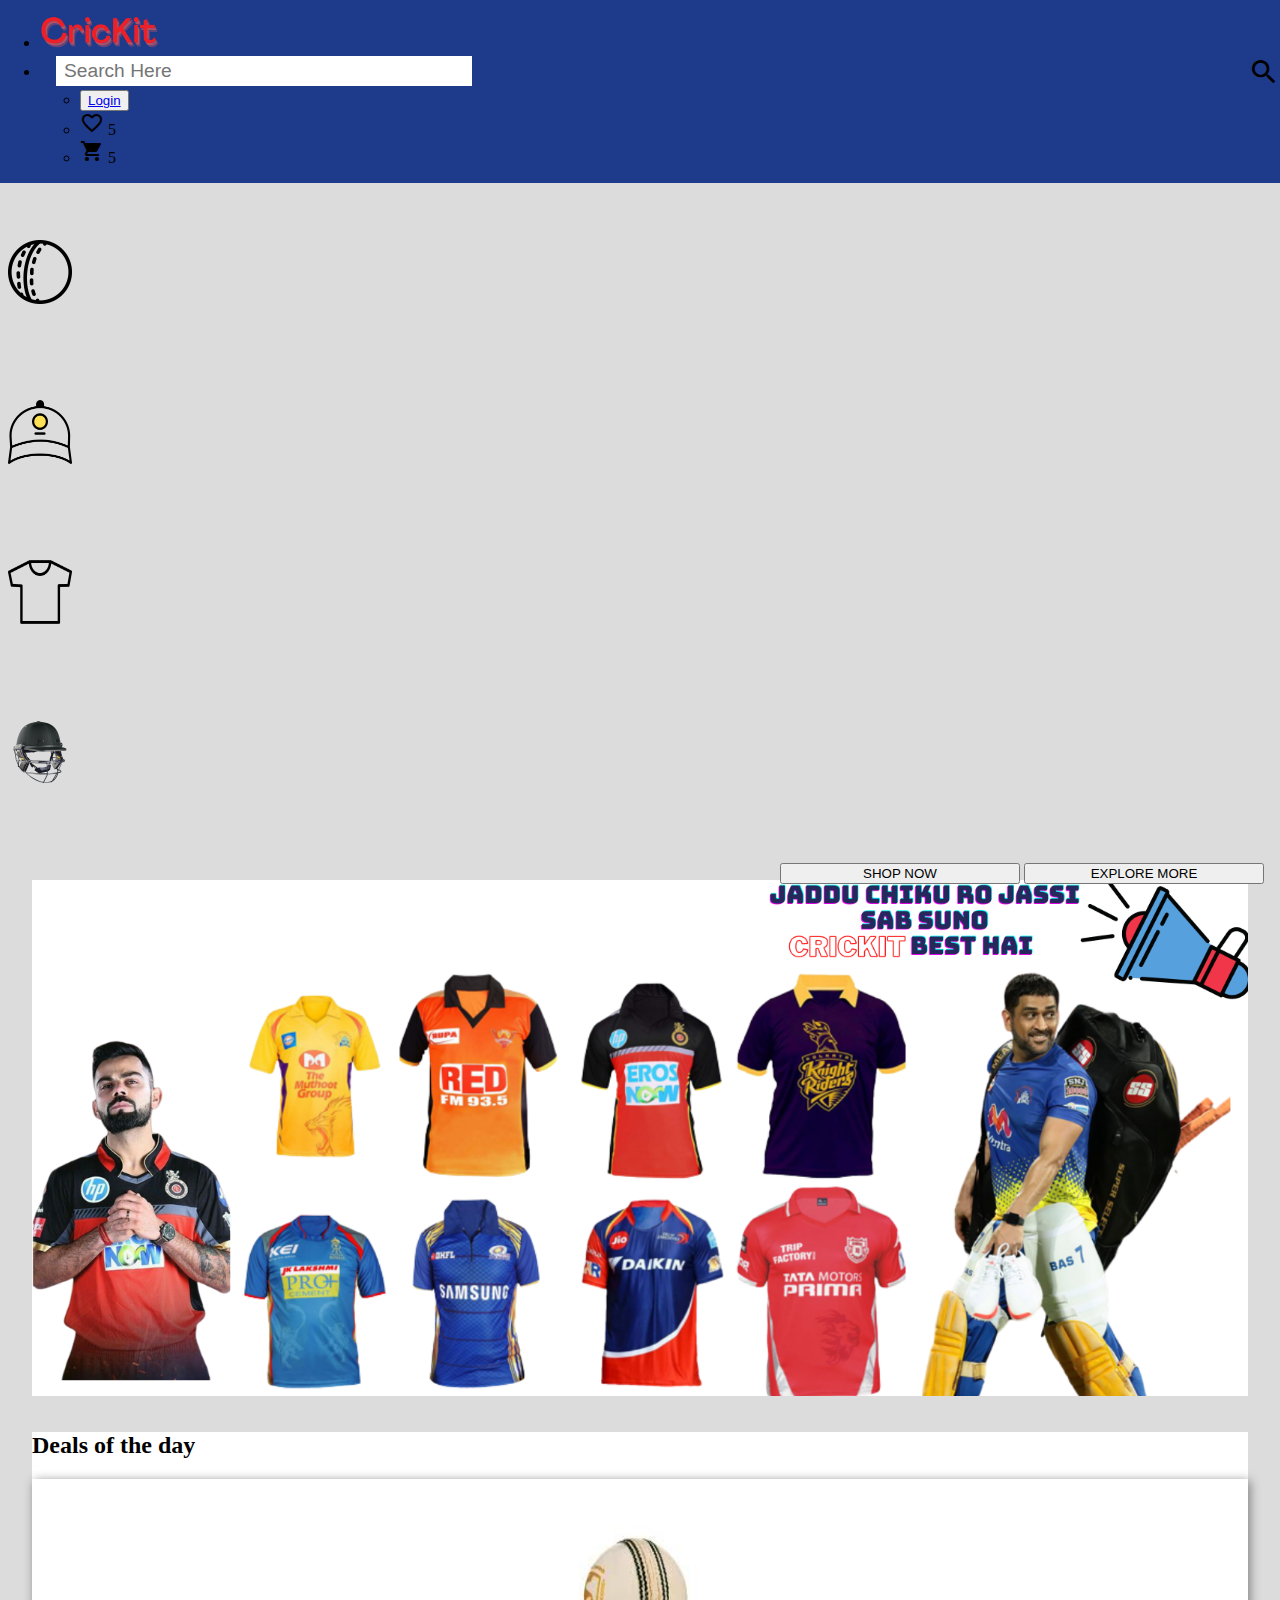
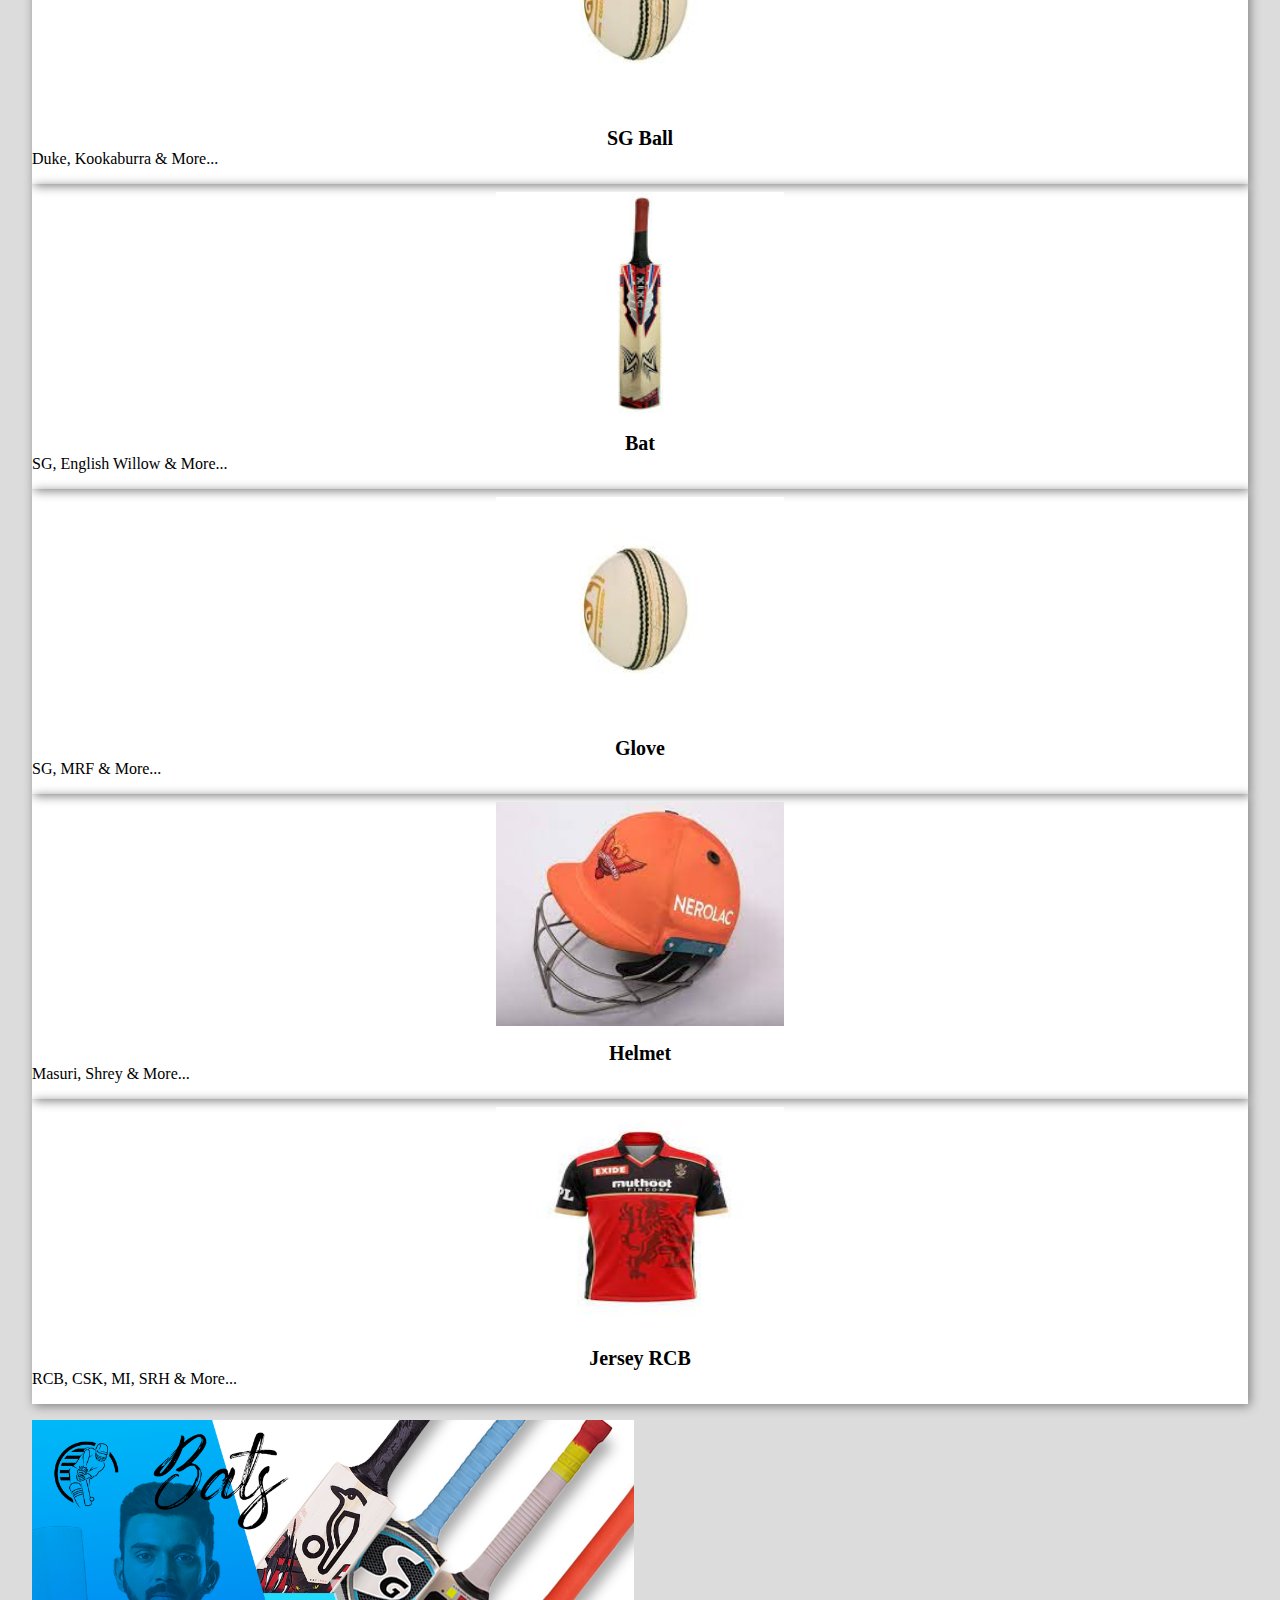
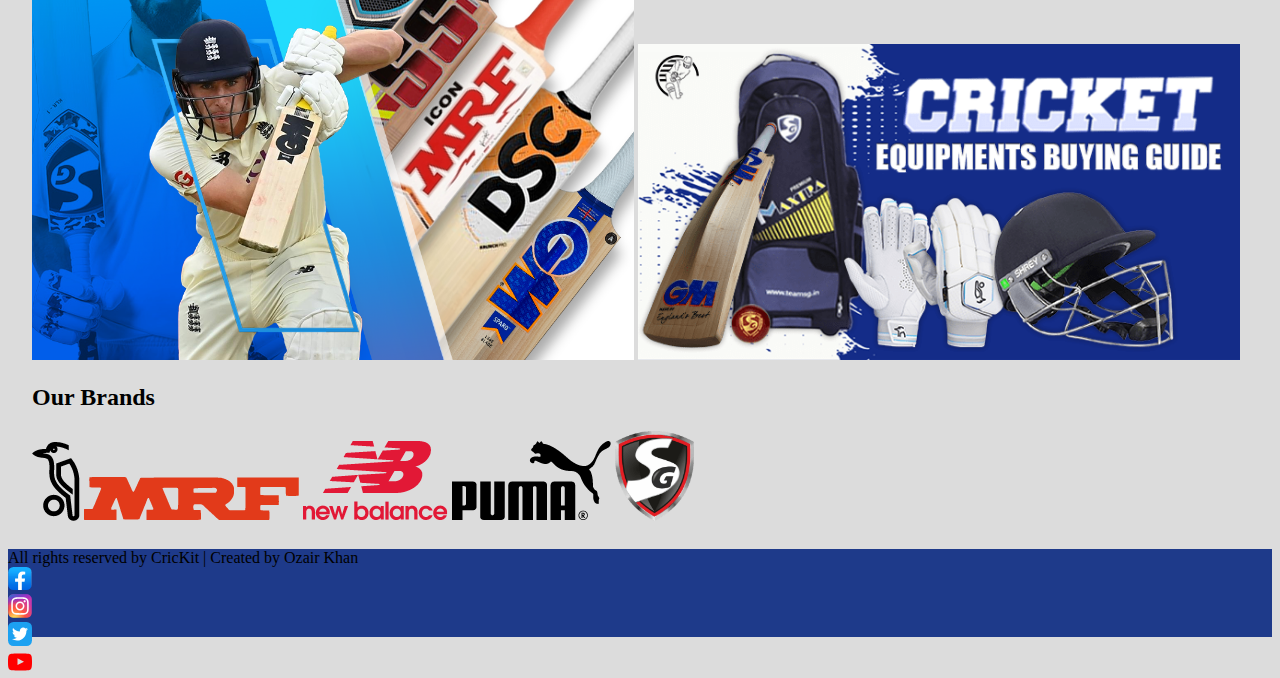
==== commit 846d0392: "fix: section margin" ====
--- a/index.html
+++ b/index.html
@@ -40,7 +40,7 @@
             </ul>
         </ul>
     </nav>
-    <div>
+    <section>
         <main>
             <div class="category flex gap-1 mb-1">
                 <div class="category-list flex justify-center align-center bg-white box-shadow">
@@ -143,7 +143,7 @@
                 </div>
             </div>
         </main>
-    </div>
+    </section>
 
     <footer class="flex flex-column justify-center align-center gap-1">
         <div class="white bold-500">All rights reserved by <span class="red">CricKit</span> | Created by Ozair Khan
--- a/index.css
+++ b/index.css
@@ -3,4 +3,5 @@
 @import url("./css/product.css");
 @import url("./css/login.css");
 @import url("./css/signup.css");
-@import url("./css/wishlist.css");+@import url("./css/wishlist.css");
+@import url("./css/cart.css");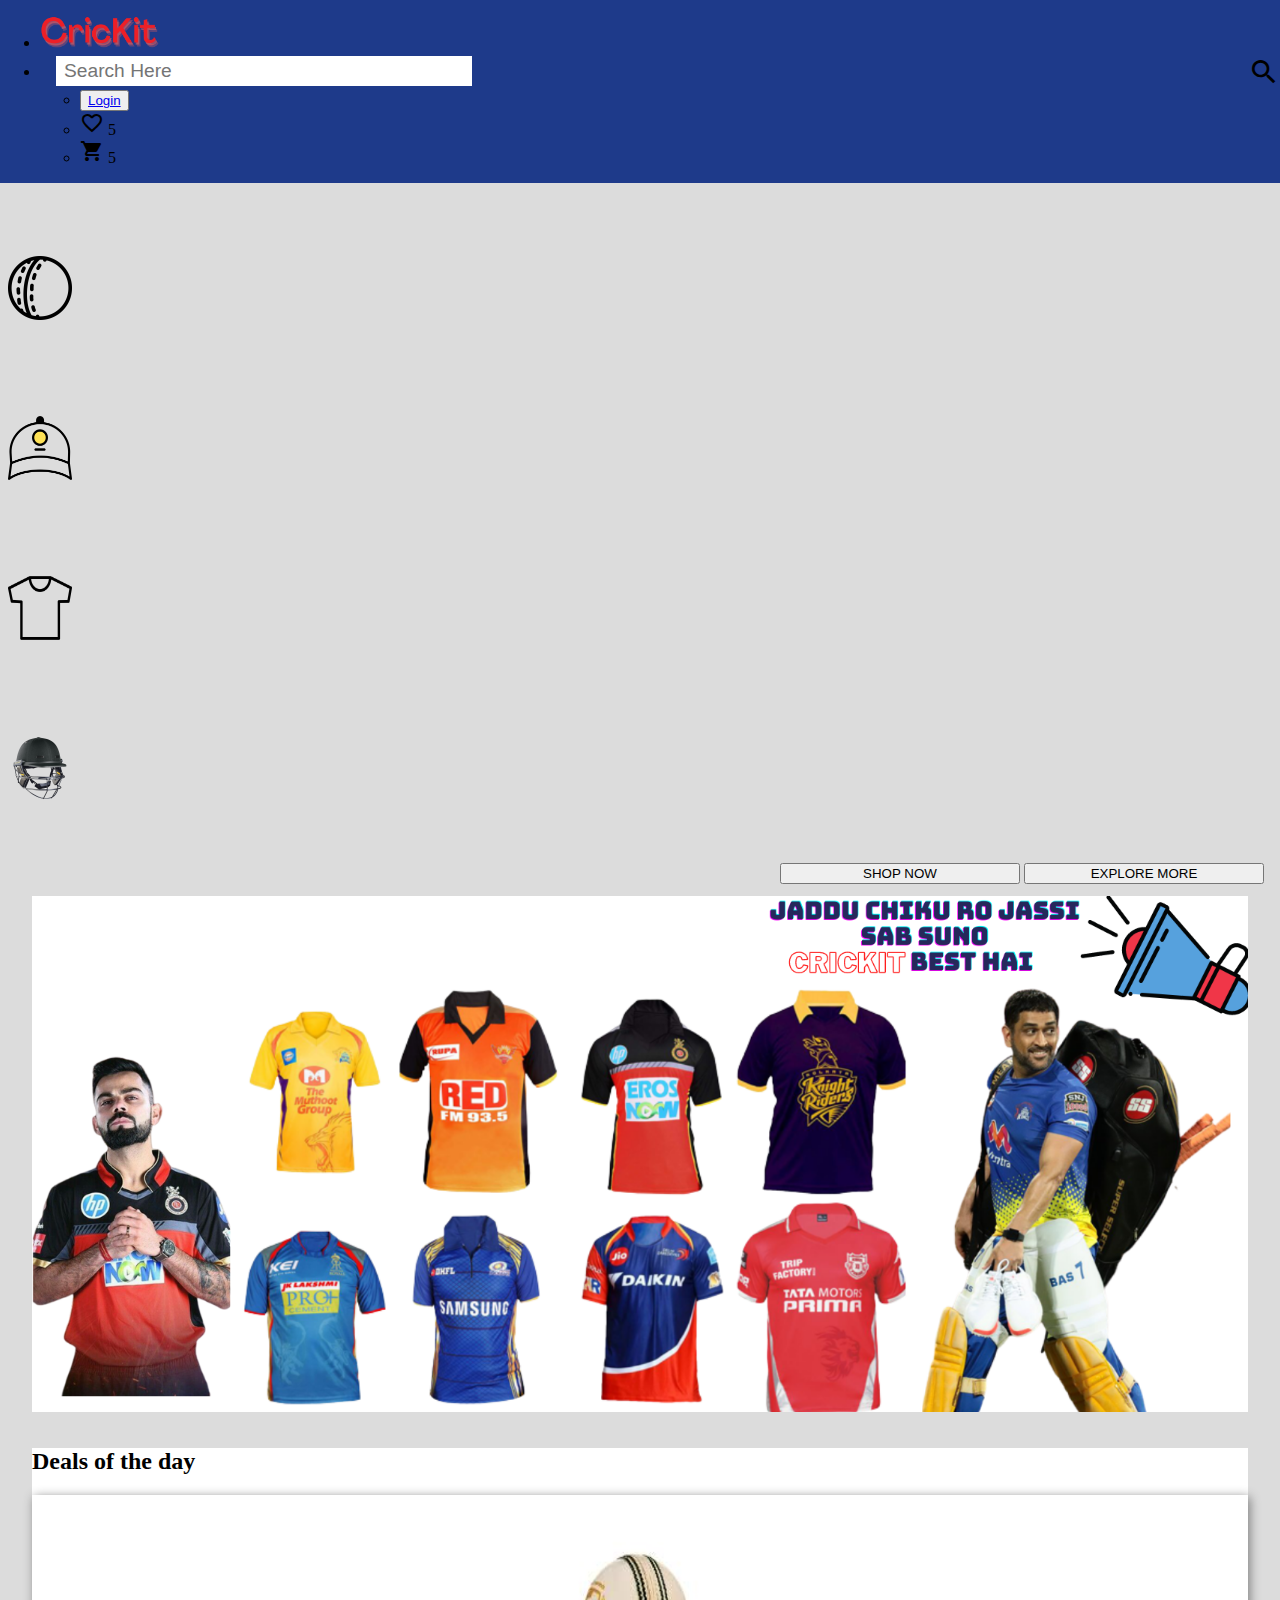
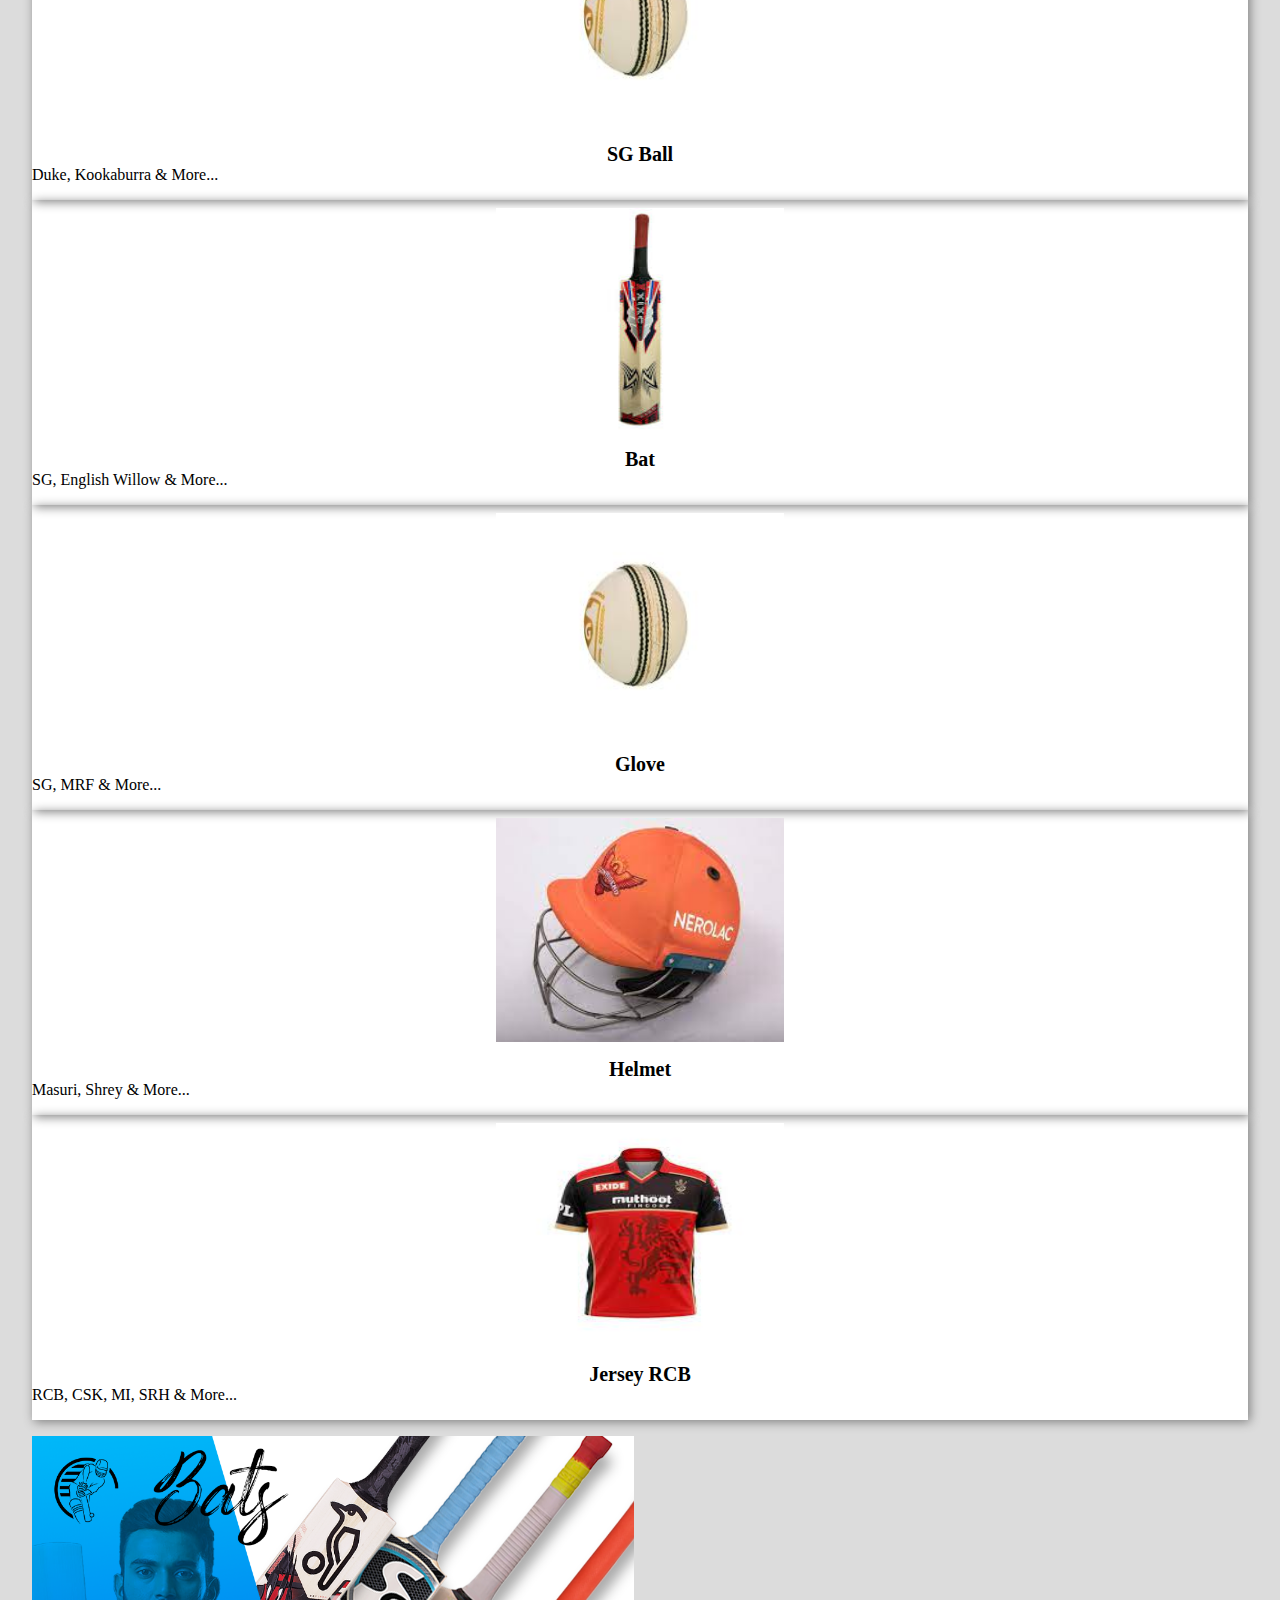
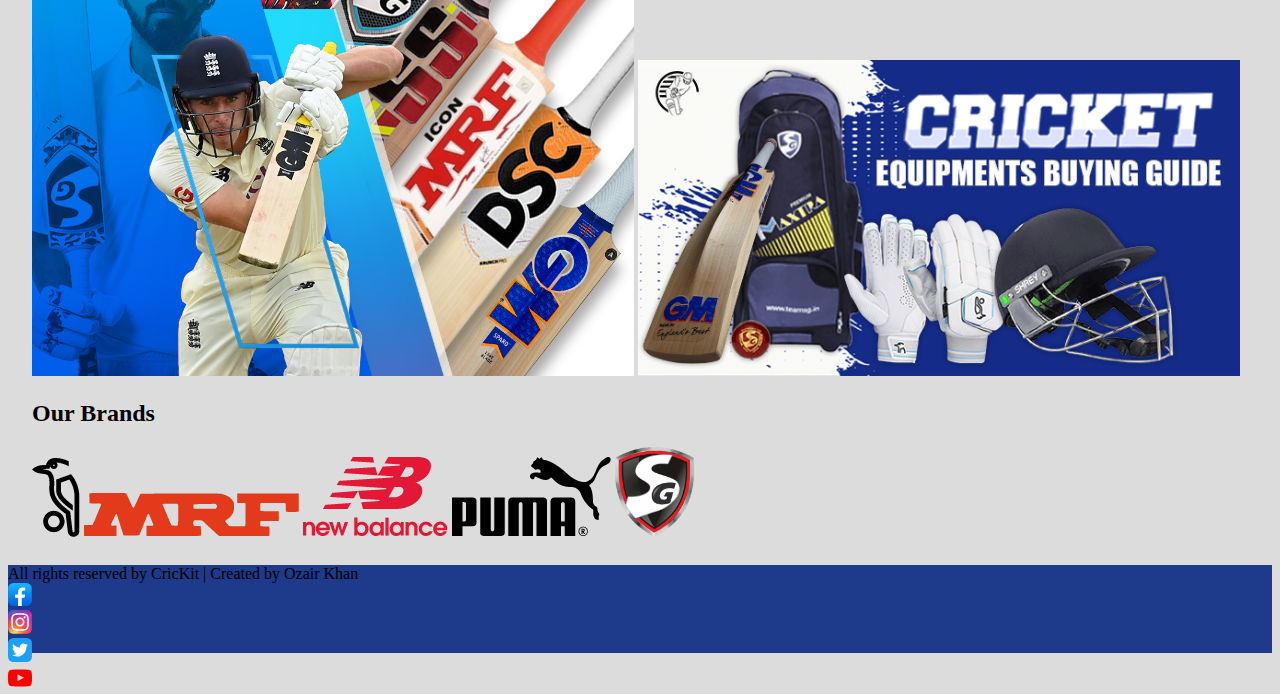
==== commit 3c8f1680: "add links to navbar items" ====
--- a/index.html
+++ b/index.html
@@ -28,7 +28,11 @@
                 </div>
             </li>
             <ul class="navbar-list flex align-center gap-2">
-                <li class="flex align-center justify-center"><button class="btn-primary"><a href="./html/login.html">Login</a></button></li>
+                <li class="flex align-center justify-center">
+                    <button class="btn-primary">
+                        <a href="./html/login.html">Login</a>
+                    </button>
+                </li>
                 <li class="flex align-center justify-center white badge-container">
                     <span class="material-icons">favorite_border</span>
                     <span class="badge bg-red">5</span>
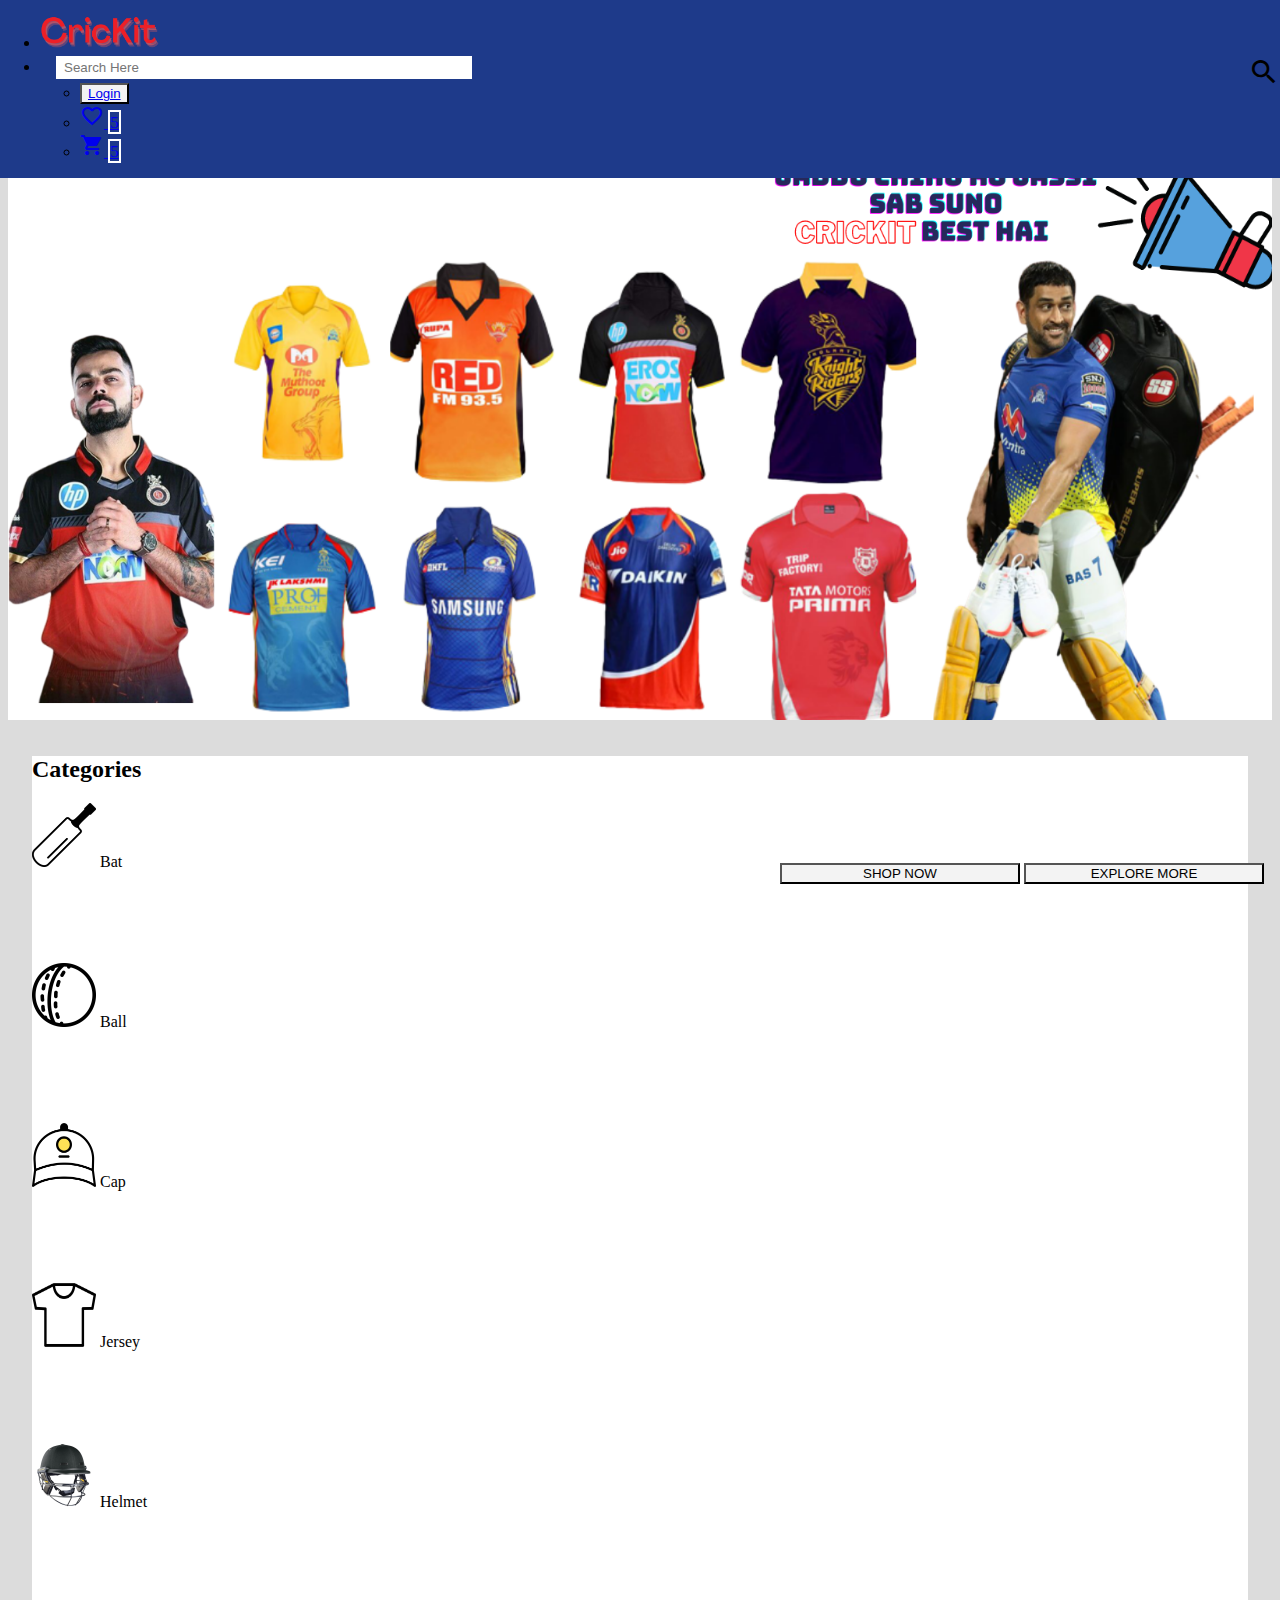
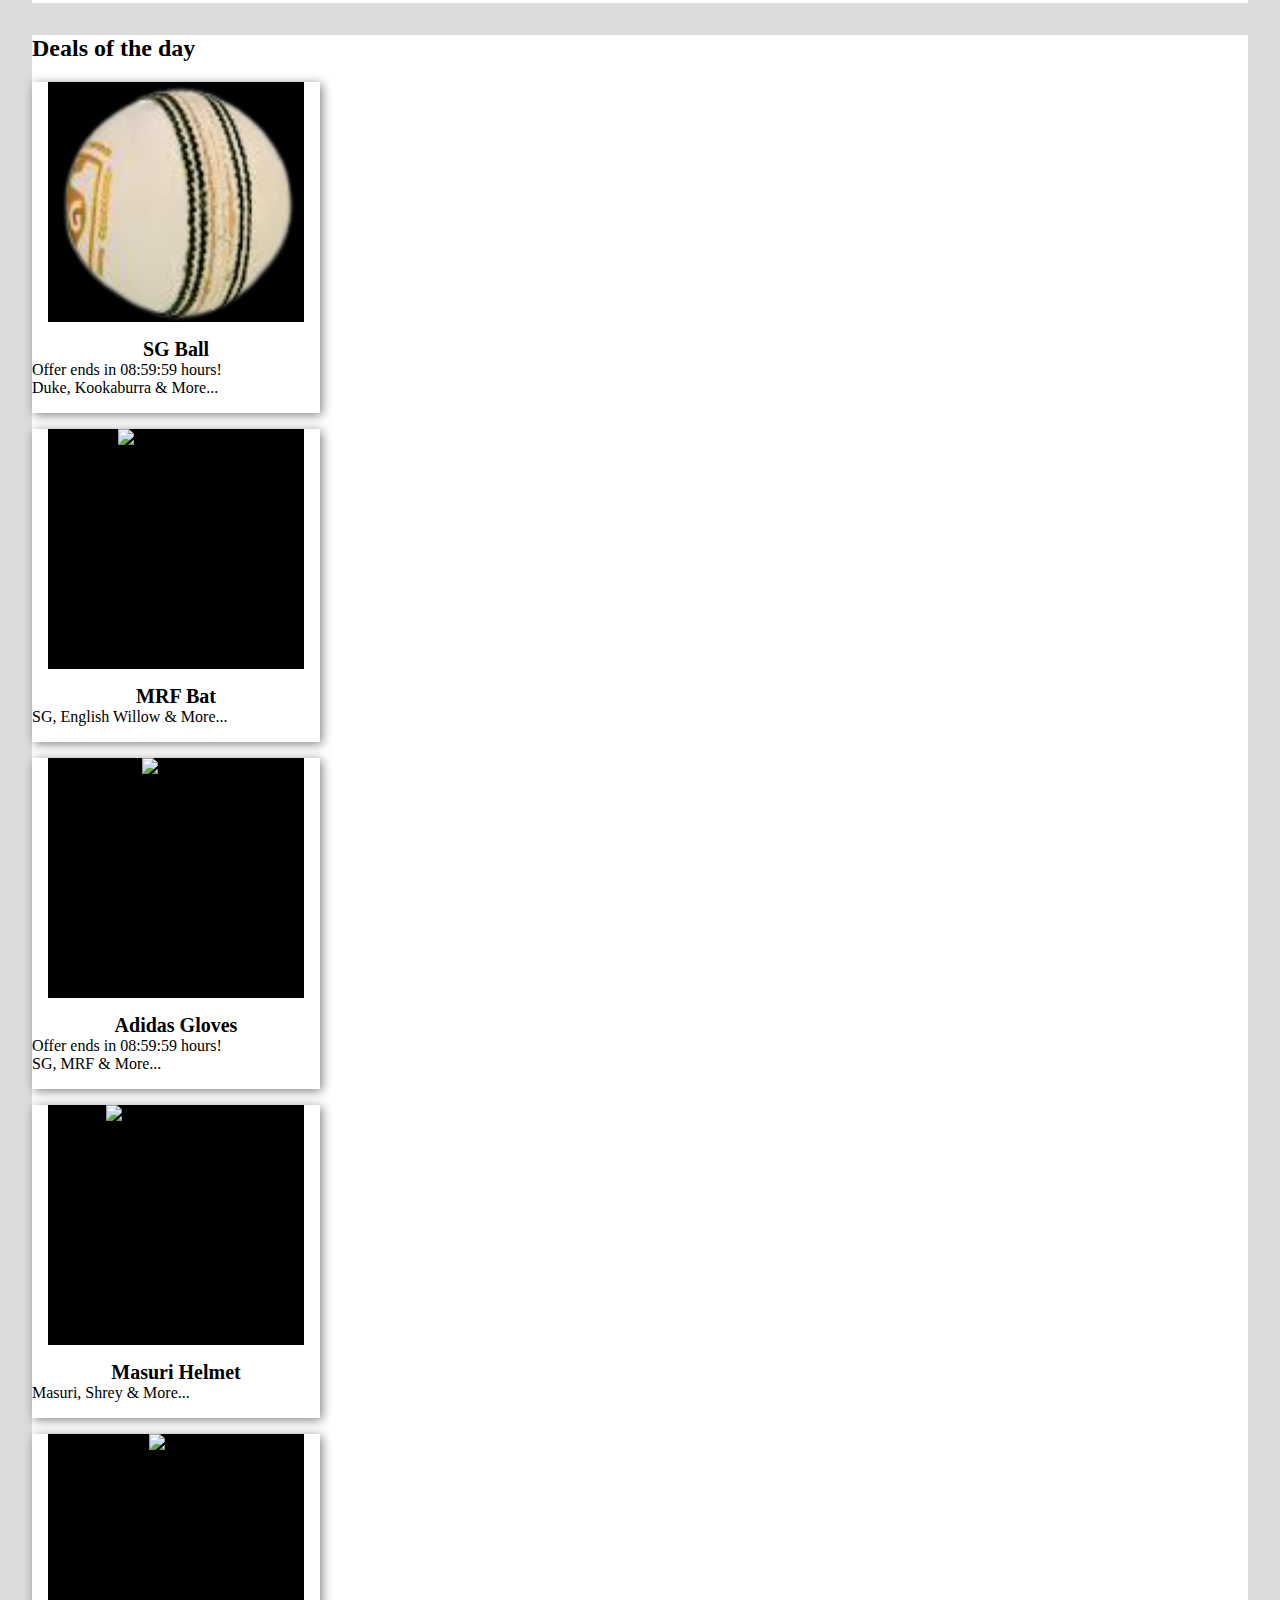
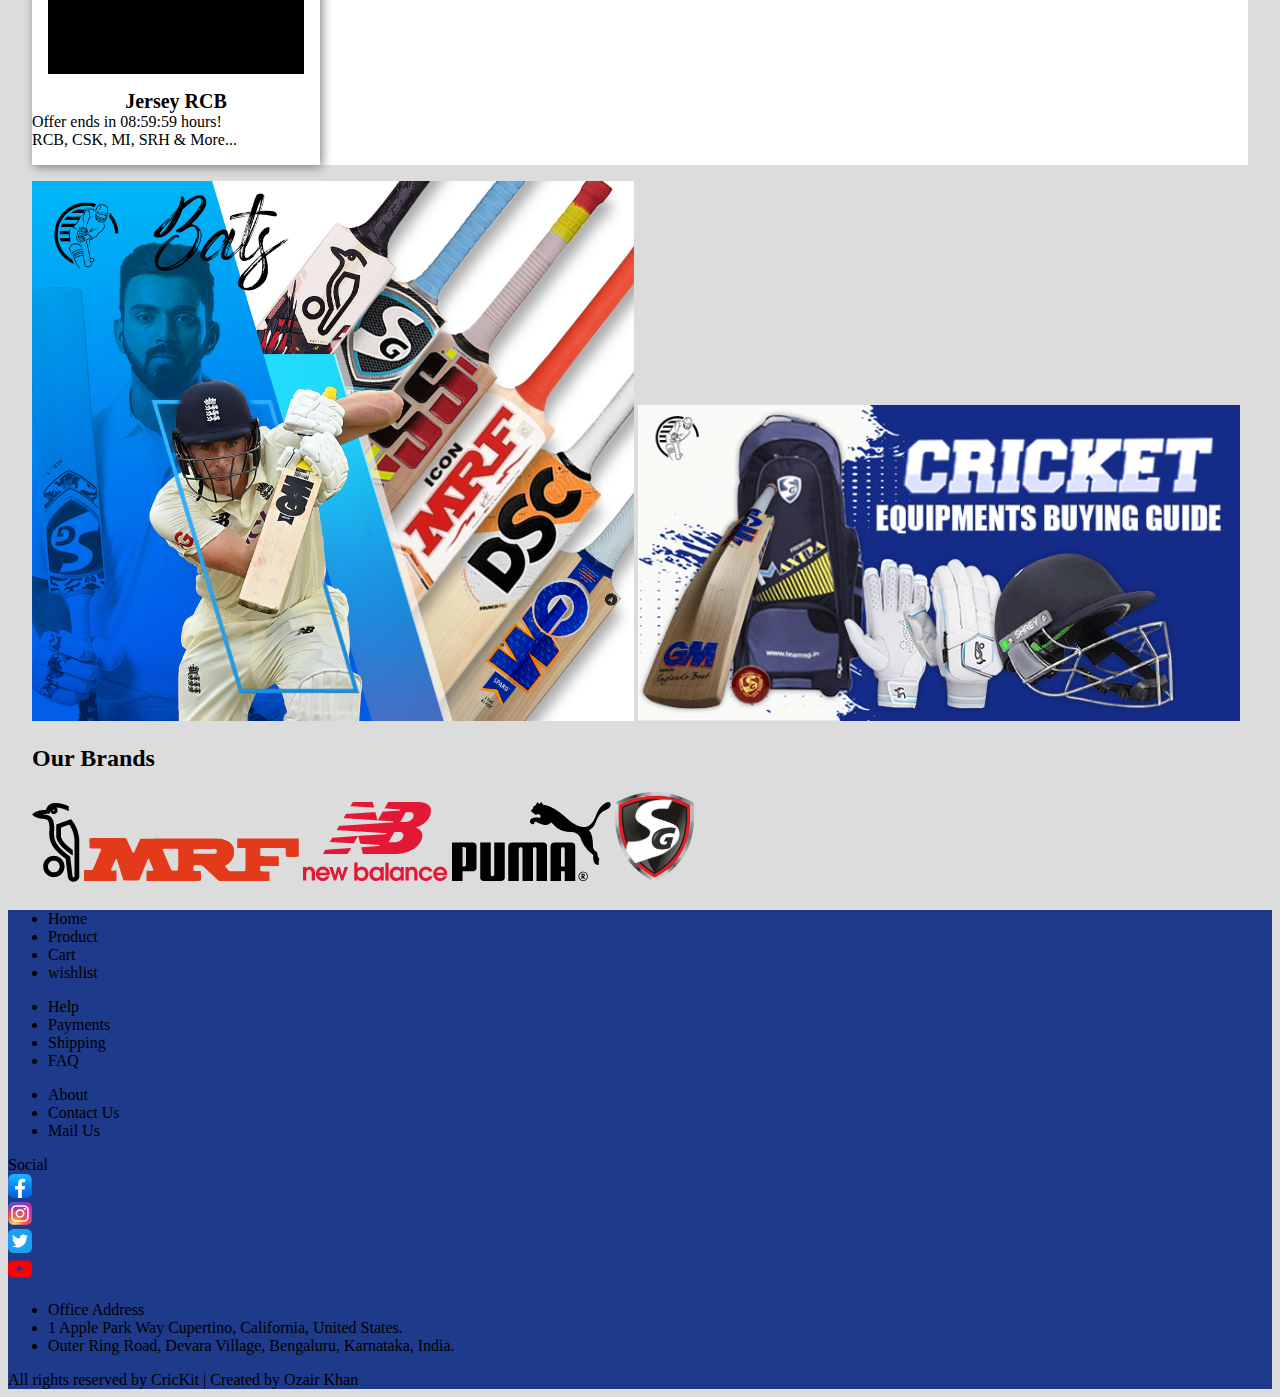
==== commit a9463f90: "refactor: landing page" ====
--- a/index.html
+++ b/index.html
@@ -34,96 +34,115 @@
                     </button>
                 </li>
                 <li class="flex align-center justify-center white badge-container">
-                    <span class="material-icons">favorite_border</span>
-                    <span class="badge bg-red">5</span>
+                    <a class="cursor" href="./html/wishlist.html">
+                        <span class="material-icons">favorite_border</span>
+                        <span class="badge-icon">5</span>
+                    </a>
                 </li>
                 <li class="flex align-center justify-center white badge-container">
-                    <span class="material-icons"> shopping_cart </span>
-                    <span class="badge bg-red">5</span>
+                    <a class="cursor" href="./html/cart.html">
+                        <span class="material-icons"> shopping_cart </span>
+                        <span class="badge-icon">5</span>
+                    </a>
                 </li>
             </ul>
         </ul>
     </nav>
     <section>
         <main>
-            <div class="category flex gap-1 mb-1">
-                <div class="category-list flex justify-center align-center bg-white box-shadow">
-                    <img class="img-category" src="./assets/img/cricket-bat.png" alt="bat" />
-                </div>
-                <div class="category-list flex justify-center align-center bg-white box-shadow">
-                    <img class="img-category" src="./assets/img/cricket-ball.png" alt="ball" />
-                </div>
-                <div class="category-list flex justify-center align-center bg-white box-shadow">
-                    <img class="img-category" src="./assets/img/cap-merchandise.png" alt="cap" />
-                </div>
-                <div class="category-list flex justify-center align-center bg-white box-shadow">
-                    <img class="img-category" src="./assets/img/man-tshirt.png" alt="jersey" />
-                </div>
-                <div class="category-list flex justify-center align-center bg-white box-shadow">
-                    <img class="img-category" src="./assets/img/helmet.png" alt="helmet" />
-                </div>
-            </div>
             <div class="banner bg-white border-radius box-shadow rel">
                 <span class="banner-badge white bg-red border-radius bold-500">Grab Now!!</span>
                 <img class="img-banner mt-1" src="./assets/pics/banner.png" alt="banner" />
                 <div class="banner-btn pr-1 pb-1 flex gap-1">
                     <button class="btn btn-primary">SHOP NOW</button>
-                    <button class="btn btn-secondary">EXPLORE MORE</button>
-                </div>
-            </div>
+                    <a href="./html/product.html"><button class="btn btn-secondary">EXPLORE MORE</button></a>
+                </div>
+            </div>
+            <div class="deal-container p-1 border-radius bg-white box-shadow">
+                <h2 class="center-text">Categories</h2>
+                <div class="category flex gap-1 mb-1">
+                    <div class="category-list flex flex-column gap-1 justify-center align-center bg-white box-shadow">
+                        <img class="img-category" src="./assets/img/cricket-bat.png" alt="bat" />
+                        <span class="bold-500">Bat</span>
+                    </div>
+                    <div class="category-list flex flex-column gap-1 justify-center align-center bg-white box-shadow">
+                        <img class="img-category" src="./assets/img/cricket-ball.png" alt="ball" />
+                        <span class="bold-500">Ball</span>
+                    </div>
+                    <div class="category-list flex flex-column gap-1 justify-center align-center bg-white box-shadow">
+                        <img class="img-category" src="./assets/img/cap-merchandise.png" alt="cap" />
+                        <span class="bold-500">Cap</span>
+                    </div>
+                    <div class="category-list flex flex-column gap-1 justify-center align-center bg-white box-shadow">
+                        <img class="img-category" src="./assets/img/man-tshirt.png" alt="jersey" />
+                        <span class="bold-500">Jersey</span>
+                    </div>
+                    <div class="category-list flex flex-column gap-1 justify-center align-center bg-white box-shadow">
+                        <img class="img-category" src="./assets/img/helmet.png" alt="helmet" />
+                        <span class="bold-500">Helmet</span>
+                    </div>
+                </div>
+
+            </div>
+
             <div class="deal-container flex flex-column border-radius bg-white box-shadow">
                 <h2 class="pl-1">Deals of the day</h2>
                 <div class="deal-items flex gap-1 pl-1 pb-1">
                     <div class="card-vertical product rel bg-white card-badge box-shadow">
                         <div class="card-img-container flex img-container">
-                            <img class="img-jpg" src="../assets/prod/ball2.jpg" alt="ball" />
+                            <img class="img-jpg" src="./assets/prod/ball1.png" alt="ball" />
                         </div>
                         <div class="card-body flex flex-column align-items">
                             <div class="product-name p-1">SG Ball</div>
+                            <div class="pl-1">Offer ends in 08:59:59 hours!</div>
                             <div class="card-sub-content p-1">
                                 Duke, Kookaburra & More...
                             </div>
                         </div>
                     </div>
+                    <div class="card-badge product rel bg-white box-shadow">
+                        <div class="card-img-container flex img-container">
+                            <img class="img-jpg" src="./assets/prod/bat1.png" alt="bat" />
+                            <span class="card-badge-text"> New Arrival </span>
+                        </div>
+                        <div class="card-body flex flex-column align-items">
+                            <div class="product-name p-1">MRF Bat</div>
+                            <div class="card-sub-content p-1">
+                                SG, English Willow & More...
+                            </div>
+                        </div>
+                    </div>
                     <div class="card-vertical product rel bg-white card-badge box-shadow">
                         <div class="card-img-container flex img-container">
-                            <img class="img-jpg" src="./assets/prod/bat.jpg" alt="bat" />
-                        </div>
-                        <div class="card-body flex flex-column align-items">
-                            <div class="product-name p-1">Bat</div>
-                            <div class="card-sub-content p-1">
-                                SG, English Willow & More...
+                            <img class="img-jpg" src="./assets/prod/glovecsk.png" alt="card-pic" />
+                        </div>
+                        <div class="card-body flex flex-column align-items">
+                            <div class="product-name p-1">Adidas Gloves</div>
+                            <div class="pl-1">Offer ends in 08:59:59 hours!</div>
+                            <div class="card-sub-content p-1">
+                                SG, MRF & More...
+                            </div>
+                        </div>
+                    </div>
+                    <div class="card-badge product rel bg-white box-shadow">
+                        <div class="card-img-container flex img-container">
+                            <img class="img-jpg" src="./assets/prod/helmetrcb.png" alt="helmet" />
+                            <span class="card-badge-text"> New Arrival </span>
+                        </div>
+                        <div class="card-body flex flex-column align-items">
+                            <div class="product-name p-1">Masuri Helmet</div>
+                            <div class="card-sub-content p-1">
+                                Masuri, Shrey & More...
                             </div>
                         </div>
                     </div>
                     <div class="card-vertical product rel bg-white card-badge box-shadow">
                         <div class="card-img-container flex img-container">
-                            <img class="img-jpg" src="../assets/prod/ball2.jpg" alt="card-pic" />
-                        </div>
-                        <div class="card-body flex flex-column align-items">
-                            <div class="product-name p-1">Glove</div>
-                            <div class="card-sub-content p-1">
-                                SG, MRF & More...
-                            </div>
-                        </div>
-                    </div>
-                    <div class="card-vertical product rel bg-white card-badge box-shadow">
-                        <div class="card-img-container flex img-container">
-                            <img class="img-jpg" src="../assets/prod/helmet.jpg" alt="helmet" />
-                        </div>
-                        <div class="card-body flex flex-column align-items">
-                            <div class="product-name p-1">Helmet</div>
-                            <div class="card-sub-content p-1">
-                                Masuri, Shrey & More...
-                            </div>
-                        </div>
-                    </div>
-                    <div class="card-vertical product rel bg-white card-badge box-shadow">
-                        <div class="card-img-container flex img-container">
-                            <img class="img-jpg" src="./assets/prod/jerseyrcb.jpg" alt="jersey" />
+                            <img class="img-jpg" src="./assets/prod/jerseyrcb.png" alt="jersey" />
                         </div>
                         <div class="card-body flex flex-column align-items">
                             <div class="product-name p-1">Jersey RCB</div>
+                            <div class="pl-1">Offer ends in 08:59:59 hours!</div>
                             <div class="card-sub-content p-1">
                                 RCB, CSK, MI, SRH & More...
                             </div>
@@ -136,9 +155,9 @@
                 <img class="img-ad" src="./assets/pics/ad.png" alt="ad" />
                 <img class="img-ad" src="./assets/pics/ad1.png" alt="ad" />
             </div>
-            <div class="banner flex-column bg-white">
+            <div class="banner-brand flex flex-column align-center bg-white">
                 <h2>Our Brands</h2>
-                <div class="flex justify-between gap-1 mb-1">
+                <div class="flex justify-between gap-2 p-1">
                     <img src="./assets/pics/bk.png" alt="kk" />
                     <img src="./assets/pics/bmrf.png" alt="mrf" />
                     <img src="./assets/pics/bnb.png" alt="nb" />
@@ -150,21 +169,48 @@
     </section>
 
     <footer class="flex flex-column justify-center align-center gap-1">
-        <div class="white bold-500">All rights reserved by <span class="red">CricKit</span> | Created by Ozair Khan
+        <div class="flex justify-between p-1">
+            <ul>
+                <li class="white font-size-large p-1">Home</li>
+                <li class="white font-size-large px-1">Product</li>
+                <li class="white font-size-large px-1">Cart</li>
+                <li class="white font-size-large px-1">wishlist</li>
+            </ul>
+            <ul>
+                <li class="white font-size-large p-1">Help</li>
+                <li class="white font-size-large px-1">Payments</li>
+                <li class="white font-size-large px-1">Shipping</li>
+                <li class="white font-size-large px-1">FAQ</li>
+            </ul>
+            <ul>
+                <li class="white font-size-large p-1">About</li>
+                <li class="white font-size-large px-1">Contact Us</li>
+                <li class="white font-size-large px-1">Mail Us</li>
+            </ul>
+            <div class="flex flex-column align-center gap-1">
+                <li class="white font-size-large p-1">Social</li>
+                <div class="facebook">
+                    <a href="#"><img class="svg-icon" src="../assets/icons-svg/facebook-app.svg" alt="facebook" /></a>
+                </div>
+                <div class="instagram">
+                    <a href="#"><img class="svg-icon" src="../assets/icons-svg/ig-instagram.svg" alt="instagram" /></a>
+                </div>
+                <div class="twitter">
+                    <a href="#"><img class="svg-icon" src="../assets/icons-svg/twitter-app.svg" alt="twitter" /></a>
+                </div>
+                <div class="youtube">
+                    <a href="#"><img class="svg-icon" src="../assets/icons-svg/youtube-color.svg" alt="youtube" /></a>
+                </div>
+            </div>
+            <ul class="flex flex-column gap-1">
+                <li class="white font-size-large p-1">Office Address</li>
+                <li class="white font-size-large px-1"> 1 Apple Park Way Cupertino, California, United States.</li>
+                <li class="white font-size-large px-1">Outer Ring Road, Devara Village, Bengaluru, Karnataka, India.
+                </li>
+            </ul>
         </div>
-        <div class="flex gap-1">
-            <div class="facebook">
-                <a href="#"><img class="svg-icon" src="./assets/icons-svg/facebook-app.svg" alt="facebook" /></a>
-            </div>
-            <div class="instagram">
-                <a href="#"><img class="svg-icon" src="./assets/icons-svg/ig-instagram.svg" alt="instagram" /></a>
-            </div>
-            <div class="twitter">
-                <a href="#"><img class="svg-icon" src="./assets/icons-svg/twitter-app.svg" alt="twitter" /></a>
-            </div>
-            <div class="youtube">
-                <a href="#"><img class="svg-icon" src="./assets/icons-svg/youtube-color.svg" alt="youtube" /></a>
-            </div>
+        <div class="white font-size-large bold-500 p-1">
+            All rights reserved by <span class="red">CricKit</span> | Created by Ozair Khan
         </div>
     </footer>
 </body>
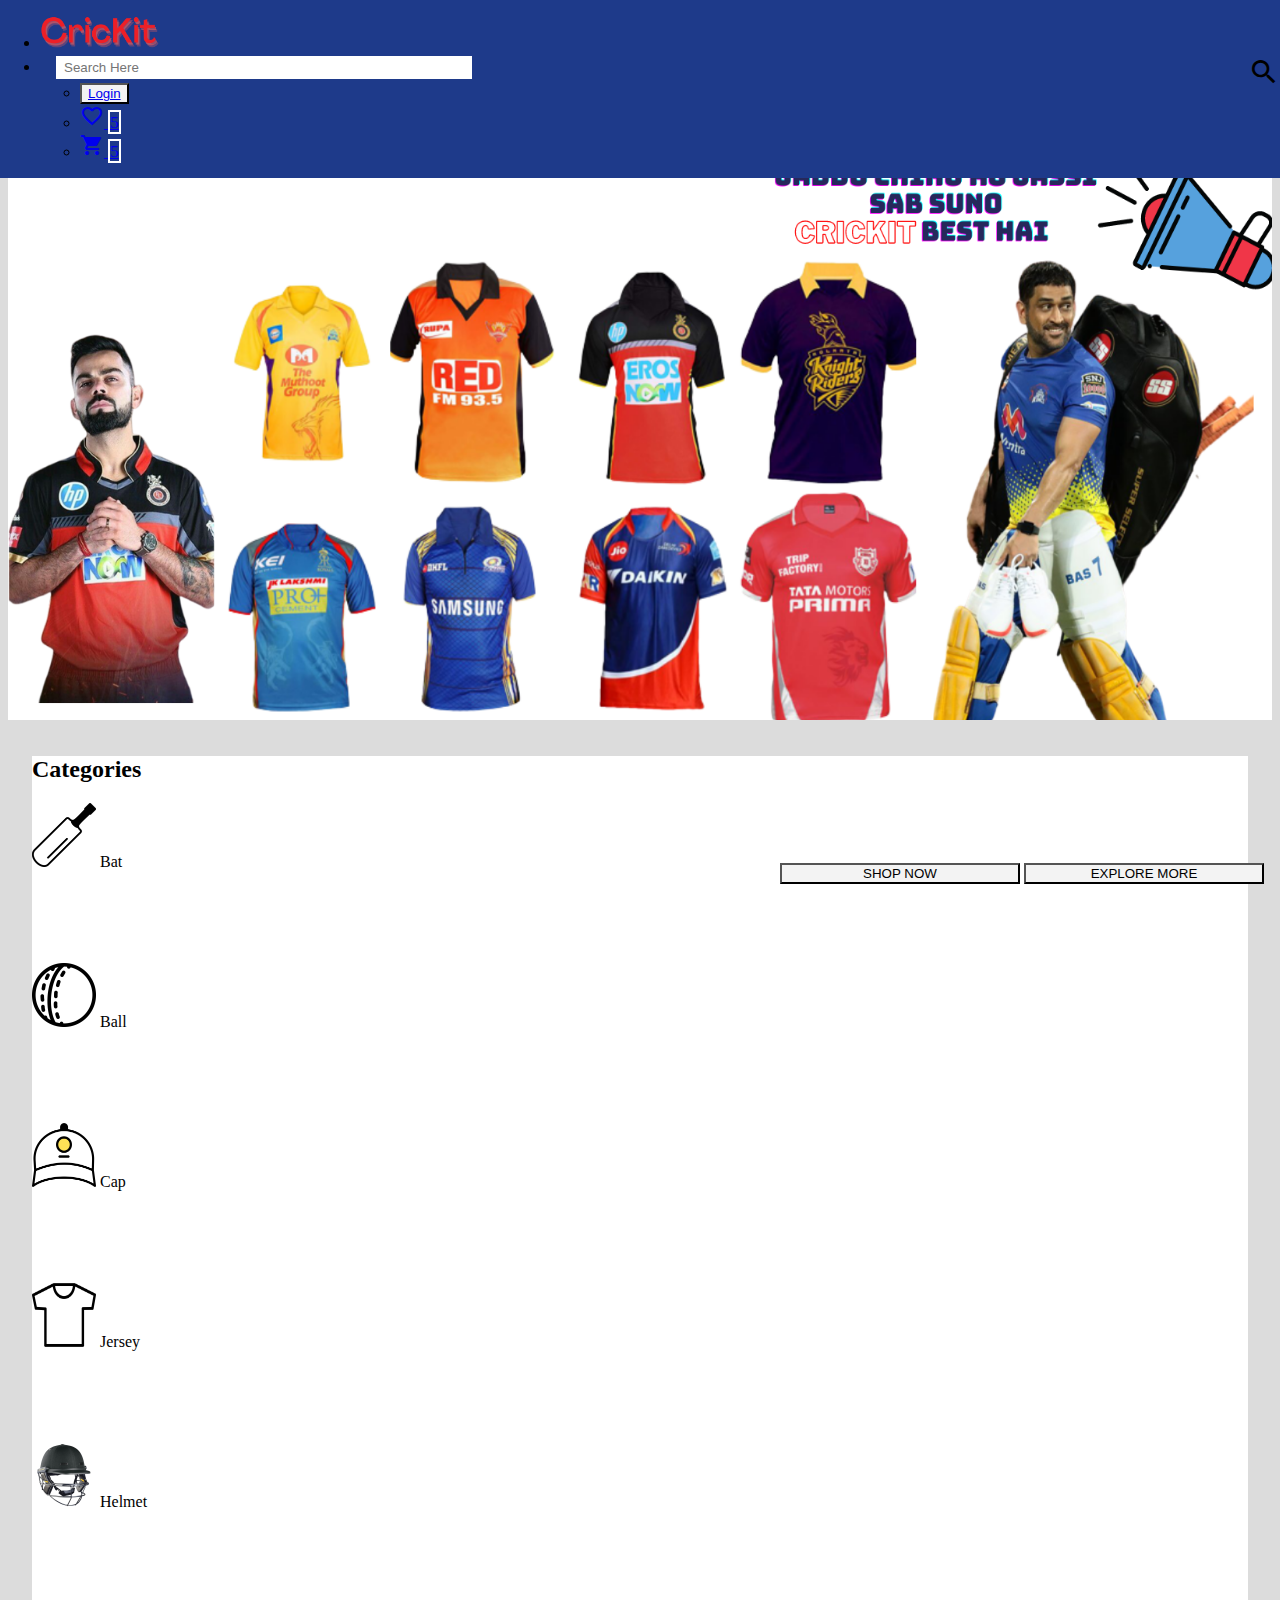
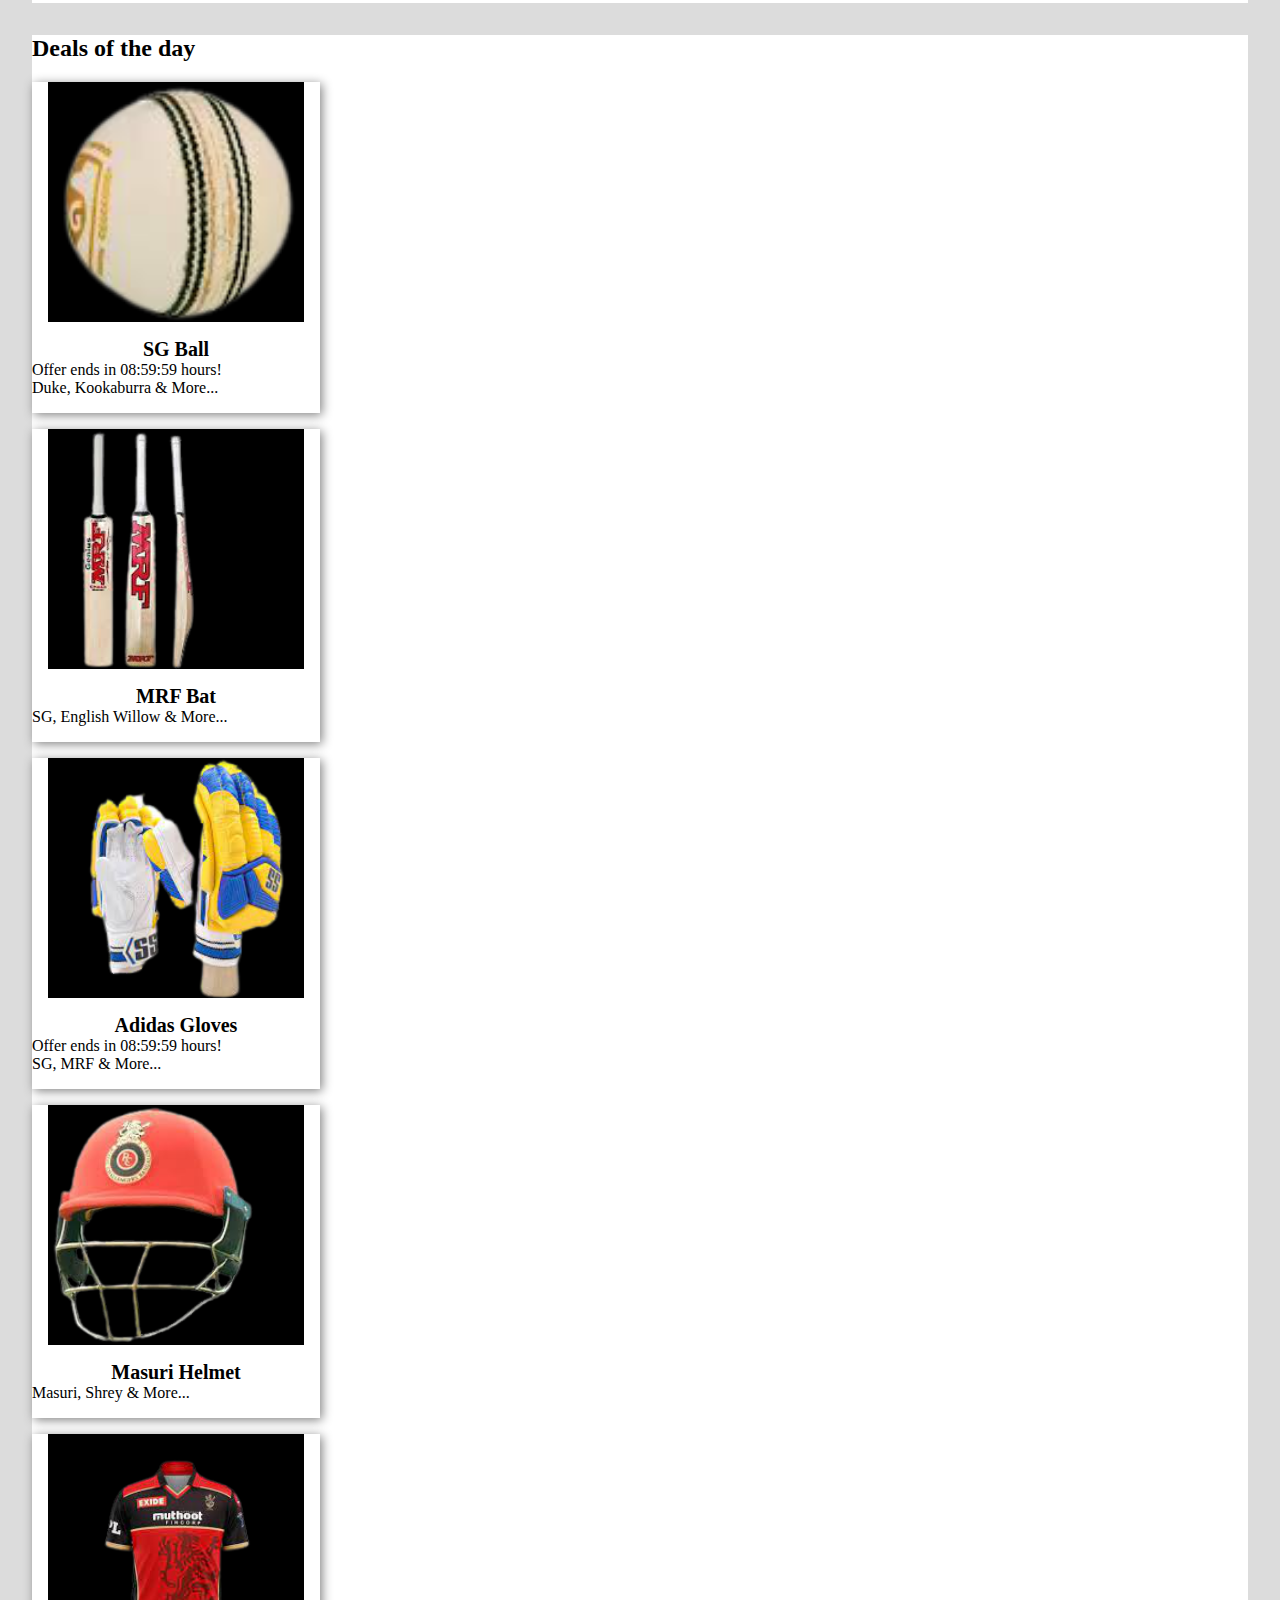
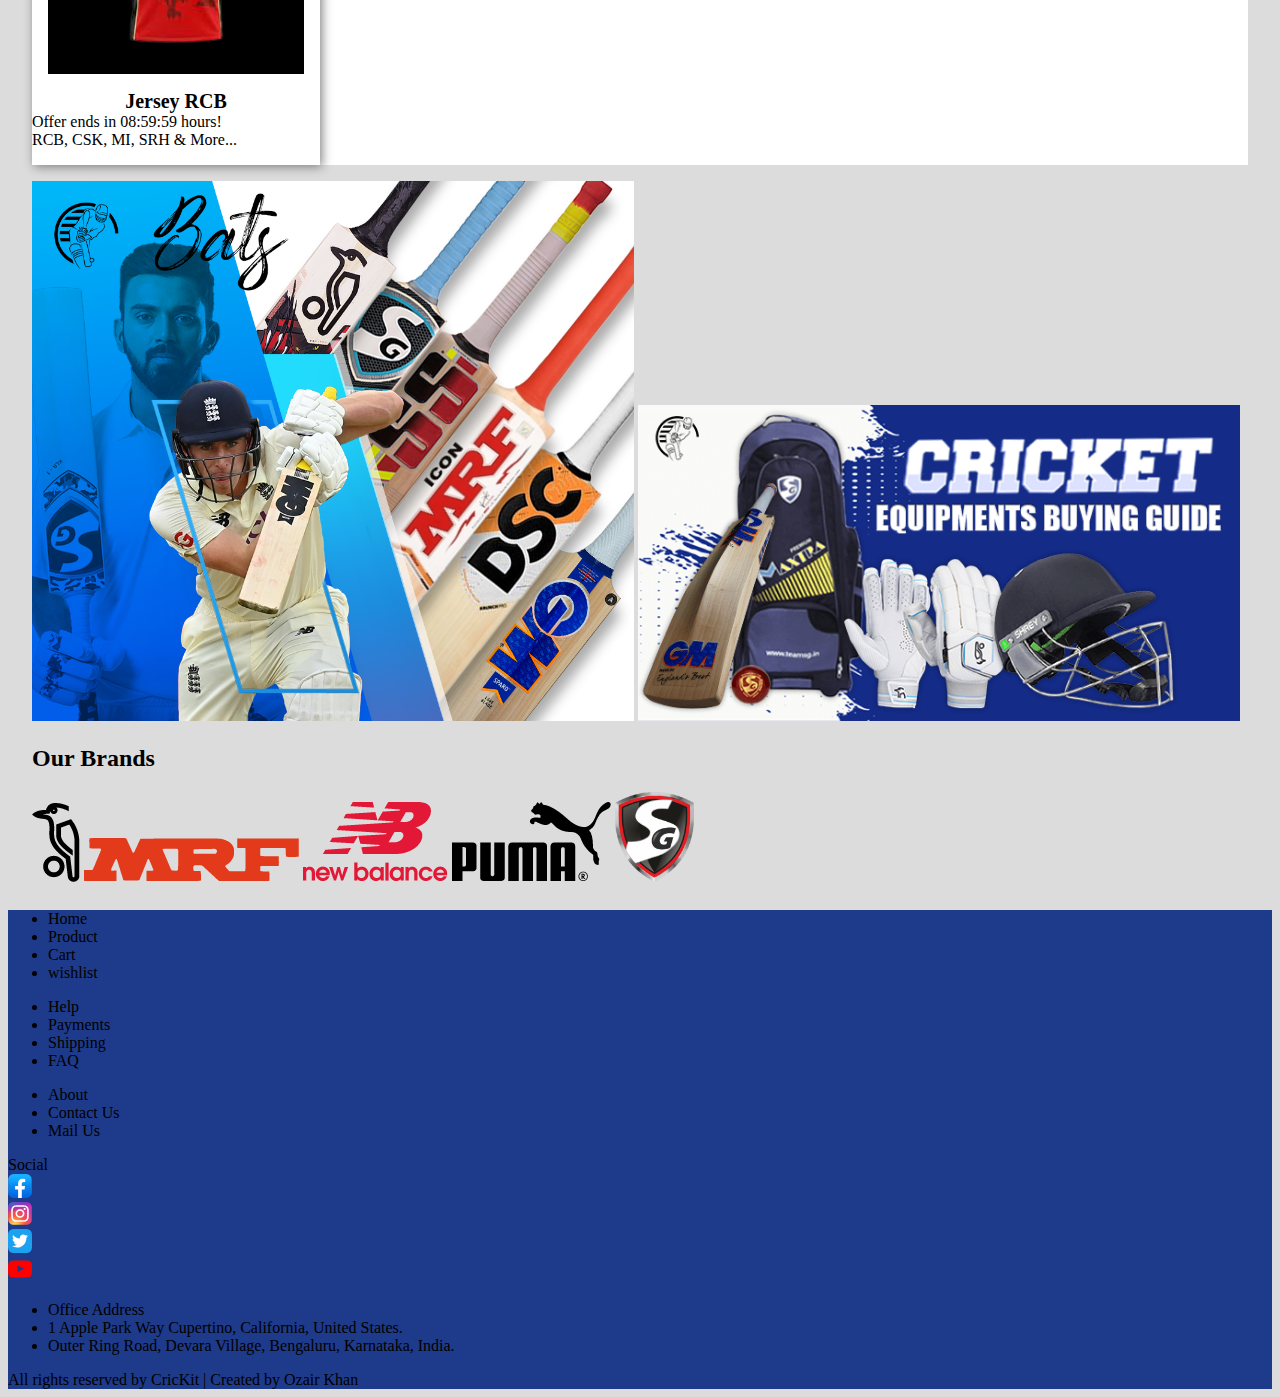
==== commit fd53ec37: "add favicon" ====
--- a/index.html
+++ b/index.html
@@ -5,6 +5,11 @@
     <meta charset="UTF-8" />
     <meta http-equiv="X-UA-Compatible" content="IE=edge" />
     <meta name="viewport" content="width=device-width, initial-scale=1.0" />
+    <!-- favicon -->
+    <link rel="apple-touch-icon" sizes="180x180" href="./assets/favicon_io/apple-touch-icon.png">
+    <link rel="icon" type="image/png" sizes="32x32" href="./assets/favicon_io/favicon-32x32.png">
+    <link rel="icon" type="image/png" sizes="16x16" href="./assets/favicon_io/favicon-16x16.png">
+    <link rel="manifest" href="./assets/favicon_io/site.webmanifest">
     <title>
         CricKit - Online Shopping Site for IPL jersey, Gloves, Bats, Balls & More.
         Best Offers!
